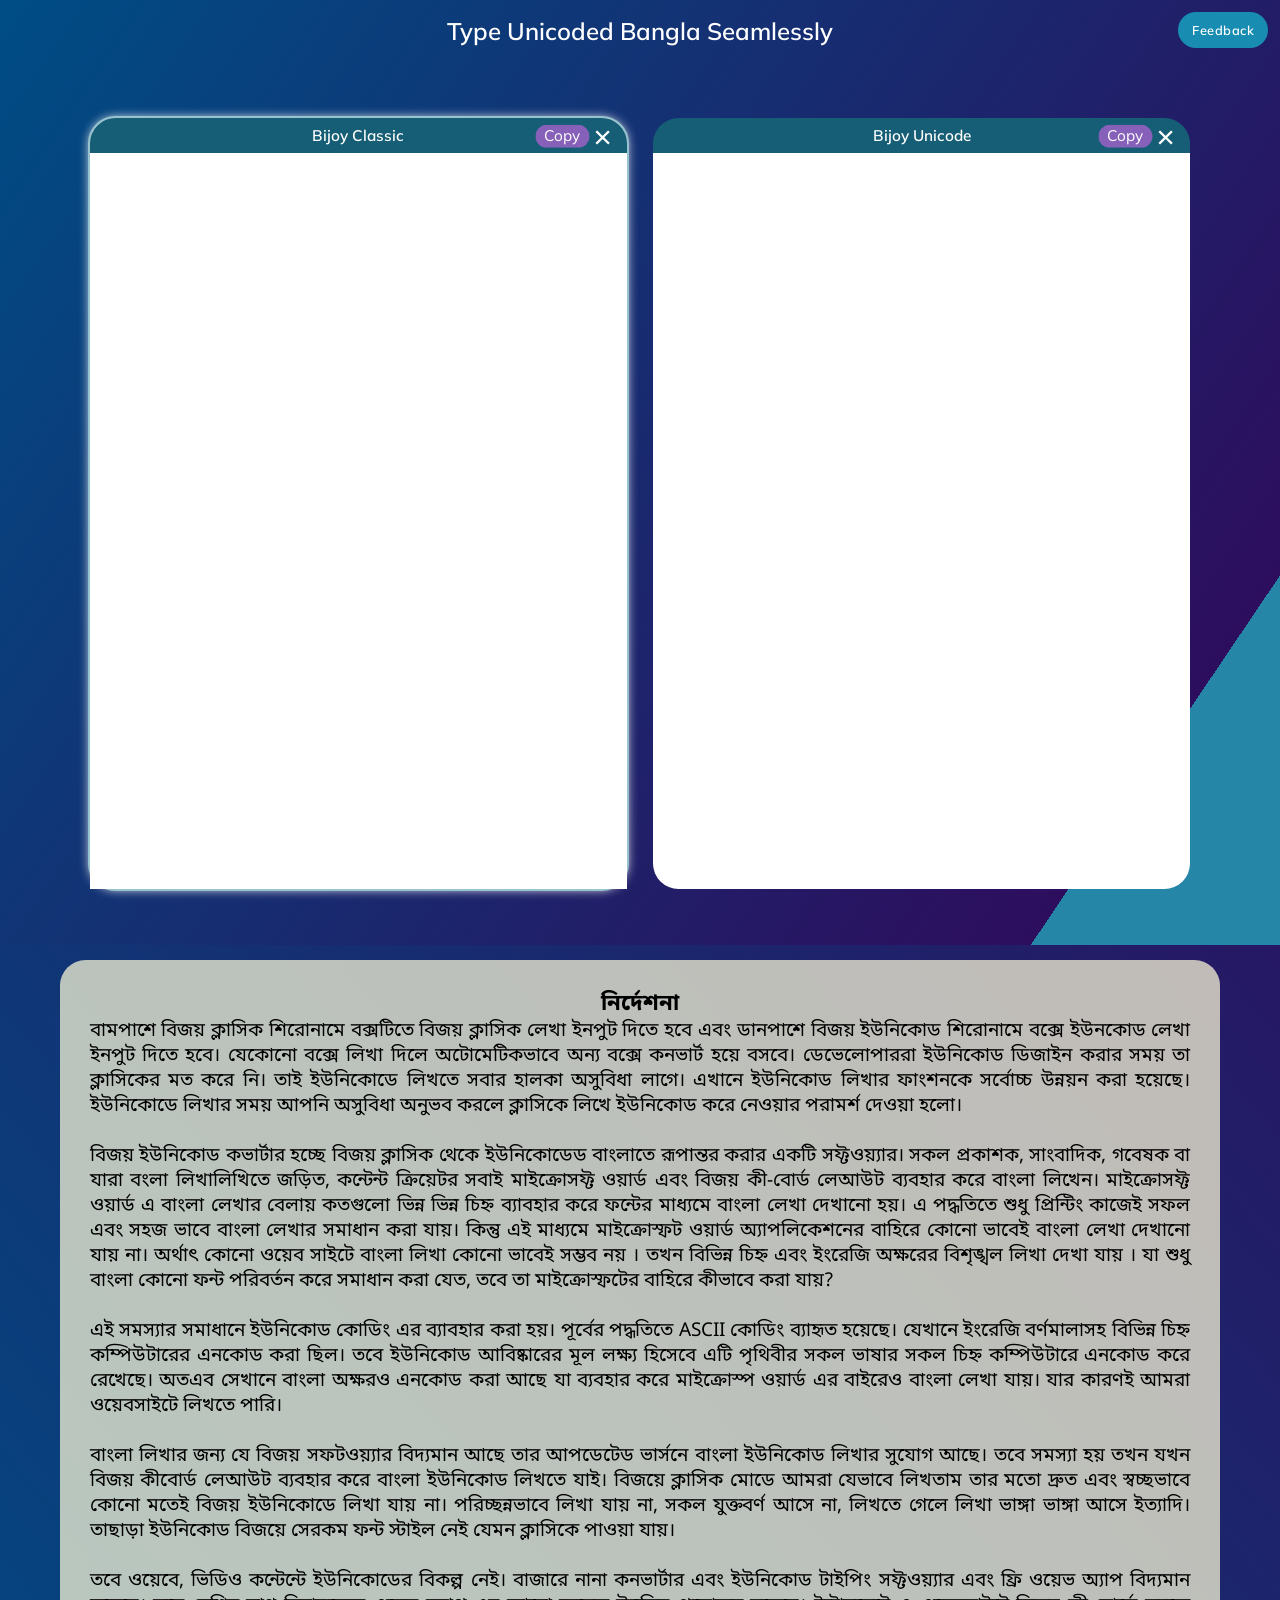
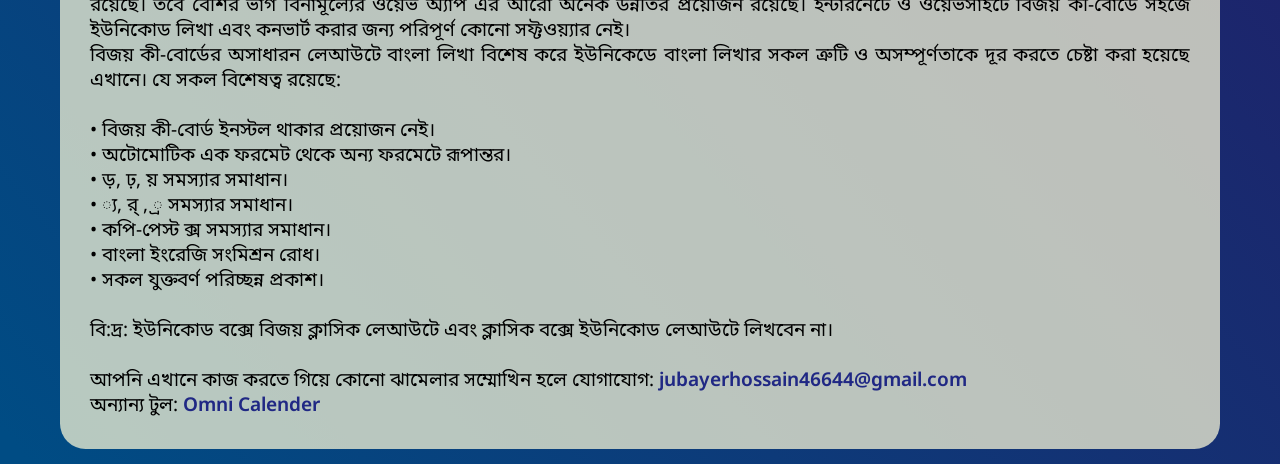
==== index.html @ 34c1b7ea "Update index.html" ====
<!DOCTYPE html>
<html lang="en">
<head>
    <!-- Google tag (gtag.js) -->
<script async src="https://www.googletagmanager.com/gtag/js?id=G-QK432DG3YG"></script>
<script>
  window.dataLayer = window.dataLayer || [];
  function gtag(){dataLayer.push(arguments);}
  gtag('js', new Date());

  gtag('config', 'G-QK432DG3YG');
</script>
    <title>Seamless Bijoy to Unicode keyboard Converter-Jb</title>
    <meta name="keyword" content="bijoy to unicode, unicode to bijoy, keyboard, bijoy, Converter, Unicode, Bangla-Unicode, Bijoy converter, Bijoy to Unicode, ইউনিকোড থেকে বিজয়, bijoy converter, unicode to bijoy converter" >
    <meta name="description" content="A new approach to write bangla unicode seamlessly.You don't need any Software to write in bangla. Without Bijoy you can still able to write in online or offline. আপনি খুব সহজেই বিজয় ছাড়া বাংলা টাইপ করতে পারবেন। ইউনিকোড  ও ক্লাসিক উভয় মেথড ব্যাবহার  করা যাবে।" >
    <meta name="author" content="Jubayer Hossain" >
    <meta property="og:title" content="Type Unicoded Bangla Seamlessly">
    <meta property="og:description" content="A new approach to write bangla unicode seamlessly.You don't need any Software to write in bangla. Without Bijoy you can still able to write in online or offline. আপনি খুব সহজেই বিজয় ছাড়া বাংলা টাইপ করতে পারবেন। ইউনিকোড  ও ক্লাসিক উভয় মেথড ব্যাবহার  করা যাবে।">
    <meta property="og:image" content="https://jubayer-hossain-jb.github.io/Bijoy-converter/featured.jpg?2">
    <meta charset="UTF-8">
    <meta http-equiv="X-UA-Compatible" content="IE=edge">
    <meta http-equiv="Cache-Control" content="max-age=3600">
    <meta name="viewport" content="width=device-width, initial-scale=1.0">
    <link rel="preconnect" href="https://fonts.googleapis.com">
    <link rel="preconnect" href="https://fonts.gstatic.com" crossorigin>
    <link href="https://fonts.googleapis.com/css2?family=Mulish:wght@400;600&family=Noto+Sans+Bengali&display=swap" rel="stylesheet">
    <link rel="stylesheet" href="style.css">
    <link rel="icon" href="./icon.svg" type="image/svg+xml">
    
</head>
<body>
    <section class="main">
    <h2>Type Unicoded Bangla Seamlessly</h2>
    <a class="feedback" href="https://mail.google.com/mail/?view=cm&fs=1&to=jubayerhossain46644@gmail.com&su=Report%20to%20Bijoy%20Converter"><div><span>Feedback</span></div></a>
    <form action="">
        <div class="classic-box">
            <p class="box-name">Bijoy Classic</p>
            <div id="ClassicBar">
                <div class="copy" id="copy1">Copy</div>
                <input type="reset" value="&times;" onclick="$('#Classic2').css('display','none'); $('#01').css('display','block')">
            </div>
            <div name="Classic" id="01" cols="30" rows="10" contenteditable="true"></div>
            
        </div>
        <div class="unicode-box">
            <p class="box-name">Bijoy Unicode</p>
            <div id="UnicodeBar">
                <div class="copy" id ="copy2">Copy</div>
                <input type="reset" value="&times;">
            </div>
            <textarea name="Unicode" id="02" cols="30" rows="10" value=""></textarea>
        </div>
    </form>

</section>
<section class="description">
    <div class="text-box">
        <h3 align="center">নির্দেশনা</h3>
        <p align="justify">
            বামপাশে বিজয় ক্লাসিক শিরোনামে বক্সটিতে বিজয় ক্লাসিক লেখা ইনপুট দিতে হবে এবং ডানপাশে বিজয় ইউনিকোড শিরোনামে বক্সে ইউনকোড লেখা ইনপুট দিতে হবে। যেকোনো বক্সে লিখা দিলে অটোমেটিকভাবে অন্য বক্সে কনভার্ট হয়ে বসবে। ডেভেলোপাররা ইউনিকোড ডিজাইন করার সময় তা ক্লাসিকের মত করে নি। তাই ইউনিকোডে লিখতে সবার হালকা অসুবিধা লাগে। এখানে ইউনিকোড লিখার ফাংশনকে সর্বোচ্চ উন্নয়ন করা হয়েছে। ইউনিকোডে লিখার সময় আপনি অসুবিধা অনুভব করলে ক্লাসিকে লিখে ইউনিকোড করে নেওয়ার পরামর্শ দেওয়া হলো। <br><br>

বিজয় ইউনিকোড কভার্টার হচ্ছে বিজয় ক্লাসিক থেকে ইউনিকোডেড বাংলাতে রূপান্তর করার একটি সফ্টওয়‍্যার। সকল প্রকাশক, সাংবাদিক, গবেষক বা যারা বংলা লিখালিখিতে জড়িত, কন্টেন্ট ক্রিয়েটর সবাই মাইক্রোসফ্ট ওয়ার্ড এবং বিজয় কী-বোর্ড লেআউট ব‍্যবহার করে বাংলা লিখেন। মাইক্রোসফ্ট ওয়ার্ড এ বাংলা লেখার বেলায় কতগুলো ভিন্ন ভিন্ন চিহ্ন ব‍্যাবহার করে ফন্টের মাধ‍্যমে বাংলা লেখা দেখানো হয়। এ পদ্ধতিতে শুধু প্রিন্টিং কাজেই সফল এবং সহজ ভাবে বাংলা লেখার সমাধান করা যায়। কিন্তু এই মাধ‍্যমে মাইক্রোস্ফট ওয়ার্ড অ‍্যাপলিকেশনের বাহিরে কোনো ভাবেই বাংলা লেখা দেখানো যায় না। অর্থাৎ কোনো ওয়েব সাইটে বাংলা লিখা কোনো ভাবেই সম্ভব নয়  । তখন বিভিন্ন চিহ্ন এবং ইংরেজি অক্ষরের বিশৃঙ্খল লিখা দেখা যায় । যা শুধু বাংলা কোনো ফন্ট পরিবর্তন করে সমাধান করা যেত, তবে তা মাইক্রোস্ফটের বাহিরে কীভাবে করা যায়? <br><br>

এই সমস‍্যার সমাধানে ইউনিকোড কোডিং এর ব‍্যাবহার করা হয়। পূর্বের পদ্ধতিতে ASCII কোডিং ব‍্যাহৃত হয়েছে। যেখানে ইংরেজি বর্ণমালাসহ বিভিন্ন চিহ্ন কম্পিউটারের এনকোড করা ছিল। তবে ইউনিকোড আবিষ্কারের মূল লক্ষ‍্য হিসেবে এটি পৃথিবীর সকল ভাষার সকল চিহ্ন কম্পিউটারে এনকোড করে রেখেছে। অতএব সেখানে বাংলা অক্ষরও এনকোড করা আছে যা ব‍্যবহার করে মাইক্রোস্প ওয়ার্ড এর বাইরেও বাংলা লেখা যায়। যার কারণই আমরা ওয়েবসাইটে লিখতে পারি।<br><br>

বাংলা লিখার জন‍্য যে বিজয় সফটওয়‍্যার বিদ‍্যমান আছে তার আপডেটেড ভার্সনে বাংলা ইউনিকোড লিখার সুযোগ আছে। তবে সমস‍্যা হয় তখন যখন বিজয় কীবোর্ড লেআউট ব‍্যবহার করে বাংলা ইউনিকোড লিখতে যাই। বিজয়ে ক্লাসিক মোডে আমরা যেভাবে লিখতাম তার মতো দ্রুত এবং স্বচ্ছভাবে কোনো মতেই বিজয় ইউনিকোডে লিখা যায় না। পরিচ্ছন্নভাবে লিখা যায় না, সকল যুক্তবর্ণ আসে না,  লিখতে গেলে লিখা ভাঙ্গা ভাঙ্গা আসে ইত‍্যাদি।তাছাড়া ইউনিকোড বিজয়ে সেরকম ফন্ট স্টাইল নেই যেমন ক্লাসিকে পাওয়া যায়।<br><br>

তবে ওয়েবে, ভিডিও কন্টেন্টে ইউনিকোডের বিকল্প নেই। বাজারে নানা কনভার্টার এবং ইউনিকোড টাইপিং সফ্টওয়‍্যার এবং ফ্রি ওয়েভ অ‍্যাপ বিদ‍্যমান রয়েছে। তবে বেশির ভাগ বিনামূল‍্যের ওয়েভ অ‍্যাপ এর আরো অনেক উন্নতির প্রয়োজন রয়েছে। ইন্টারনেটে ও ওয়েভসাইটে বিজয় কী-বোর্ডে সহজে ইউনিকোড লিখা এবং কনভার্ট করার জন‍্য পরিপূর্ণ কোনো সফ্টওয়‍্যার নেই।<br>

বিজয় কী-বোর্ডের অসাধারন লেআউটে বাংলা লিখা বিশেষ করে ইউনিকেডে বাংলা লিখার সকল ত্রুটি ও অসম্পূর্ণতাকে দূর করতে চেষ্টা করা হয়েছে এখানে।
যে সকল বিশেষত্ব রয়েছে: <br> <br>
•	বিজয় কী-বোর্ড ইনস্টল থাকার প্রয়োজন নেই। <br>
•	অটোমোটিক এক ফরমেট থেকে অন‍্য ফরমেটে রূপান্তর। <br>
•	ড়, ঢ়, য় সমস‍্যার সমাধান। <br>
•	‍্য, র্ , ্র সমস‍্যার সমাধান। <br>
•	কপি-পেস্ট ক্স সমস‍্যার সমাধান। <br>
•	বাংলা ইংরেজি সংমিশ্রন রোধ। <br>
•	সকল যুক্তবর্ণ পরিচ্ছন্ন প্রকাশ। <br><br>

বি:দ্র: ইউনিকোড বক্সে বিজয় ক্লাসিক লেআউটে এবং ক্লাসিক বক্সে ইউনিকোড লেআউটে লিখবেন না। <br><br>

            আপনি এখানে কাজ করতে গিয়ে কোনো ঝামেলার সম্মোখিন হলে যোগাযোগ: <a href="https://mail.google.com/mail/?view=cm&fs=1&to=jubayerhossain46644@gmail.com&su=Bug%20Report%20Bijoy%20Converter">jubayerhossain46644@gmail.com</a>
        </br>
            অন্যান্য টুল: <a href="https://jubayer-hossain-jb.github.io/Omni-calendar/">Omni Calender</a>
        </p>
    </div>
</section>
<script src="https://ajax.googleapis.com/ajax/libs/jquery/3.6.0/jquery.min.js" defer></script>
<script src="script.js" defer></script>
<link rel="stylesheet" href="media.css">
<script defer>
    if ('serviceWorker' in navigator) {
        navigator.serviceWorker.register('sw.js');
    }  
</script>

<script defer>
const editor = document.getElementById('01');

function getRangeBeforeCaret(n) {
  const sel = window.getSelection();
  if (!sel.rangeCount || !editor.contains(sel.anchorNode)) return null;

  const r = sel.getRangeAt(0).cloneRange();
  r.collapse(true);              // caret start
  try { r.setStart(editor, 0); } catch(_) { return null; } // guard for empty editor
  const len = r.toString().length;        // chars from start of editor to caret
  if (len < n) n = len;                   // clamp

  r.setEnd(r.startContainer, r.startOffset);
  r.setStart(editor, Math.max(0, len - n));
  return r;
}

clcReplace = function(n, text) {
  const range = getRangeBeforeCaret(n);
  if (!range) return;

  range.deleteContents();
  range.insertNode(document.createTextNode(text));

  range.collapse(false);
  const sel = window.getSelection();
  sel.removeAllRanges();
  sel.addRange(range);
};

clcInsert = function(newText = '') {
  const sel = window.getSelection();
  if (!sel.rangeCount || !editor.contains(sel.anchorNode)) return;

  const node = sel.anchorNode;
  if (node.nodeType !== Node.TEXT_NODE) return;

  const offset = sel.anchorOffset;
  const range = document.createRange();
  range.setStart(node, 0);          // 
  range.setEnd(node, offset);       // 
  range.deleteContents();           // 
  range.insertNode(document.createTextNode(newText));

  range.collapse(false);
  sel.removeAllRanges();
  sel.addRange(range);
};
function textBeforeCaret() {
  const sel = window.getSelection();
  if (!sel.rangeCount || !editor.contains(sel.anchorNode)) return '';

  const node = sel.anchorNode;
  if (node.nodeType !== Node.TEXT_NODE) return '';

  const offset = sel.anchorOffset;   // caret position inside this text node
  return node.textContent.slice(0, offset);
}
</script>
</body>
</html>
---- style.css ----
div#ClassicBar,form{justify-content:space-between}.box-name,.feedback,h2{font-family:Mulish,sans-serif}.backdrop,div[name=Classic]{transition:transform 1s;z-index:1;pointer-events:none}.box-name,.feedback,div.copy,h2{text-align:center;color:#fff}#ClassicBar input[type=reset],#UnicodeBar input[type=reset],.box-name,.feedback,div.copy,h2{color:#fff}*,.text-box,::after,::before,textarea,#01{box-sizing:border-box}.box-name,a,h2{font-weight:600}a,a:active{text-decoration:none}@font-face{font-family:sutonny;src:url('sutonny.ttf')}*,::after,::before{margin:0;padding:0}.backdrop{border:2px solid transparent;background-color:transparent;overflow:none}body{background:linear-gradient(50deg,#004c84 1%,#2d0e5e 87%,#2586a7 15%)}.main{display:grid;height:105vh;background:linear-gradient(124deg,#004c84 1%,#2d0e5e 87%,#2586a7 15%)}h2{padding:1rem}.feedback{position:absolute;top:12px;right:12px;width:7vw;aspect-ratio:2.5;border-radius:100vw;background:#198cb2;font-size:1vw;line-height:2.5vw;letter-spacing:.5px}.feedback span{vertical-align:middle}form{display:flex;justify-self:center;width:86vw;height:min-content}.box-name{background-color:#165e76;font-size:1.2vw;width:42vw;margin:0;padding:.5rem 0}textarea, div[name=Classic]{display:block;width:42vw;height:80vh;resize:none;border:none;padding-bottom:1rem;background-color:#ffffff}textarea::selection{background-color:#81b2c986}.classic-text-box::-webkit-scrollbar,textarea::-webkit-scrollbar{width:.9vw}body::-webkit-scrollbar{width:1.2vw;background:linear-gradient(#2d0e5e,#004c84)}::-webkit-scrollbar-track{background:#c5e2ec;border-radius:100vw;margin-block:10px}::-webkit-scrollbar-thumb{background:#3e92b1;border-radius:100vw}textarea[name=Unicode]{font-size:18px;font-family:'Noto Sans Bengali',sans-serif}.classic-text-box{height:80vh;background-color:#fff;position:relative;overflow-x:hidden;overflow-y:auto}.myhighlight,div#Classic2{font-family:sutonny;background-color:transparent}textarea[name=Classic], div[name=Classic]{display:block;position:absolute;margin:0;overflow:auto;resize:none;caret-color:black;font-size:25px;font-family:sutonny; word-wrap:break-word}div#Classic2{z-index:3;font-size:25px;color:transparent;white-space:pre-wrap;white-space:-moz-pre-wrap;white-space:-pre-wrap;white-space:-o-pre-wrap;word-wrap:break-word}div#ClassicBar,div#UnicodeBar{position:absolute;display:flex;overflow:hidden;width:6vw;transform:translate(34.8vw,-2.2vw);font-size:1.2vw}div[name=Classic] span.eng{font-family:'Noto Sans Bengali',sans-serif;font-size:19px;color:red;background:wheat}.myhighlight{border-radius:3px;line-height:60%;display:inline-block;border-bottom:3px solid red}div#Classic2,textarea[name=Classic],textarea[name=Unicode], div[name=Classic]{outline:0}.classic-box,.unicode-box{border-radius:2vw;overflow:hidden;transition:box-shadow .3s ease-in-out}.classic-box:focus-within,.unicode-box:focus-within{outline:#96c3cd solid 2px;box-shadow:0 0 11px #fff}[type=reset],input[type=button]{display:block}input[type=reset]{border:none;background:0 0;font-size:2.5vw;color:#fff;margin:0;line-height:0;cursor:pointer}div.copy{background-color:#8760b9;width:min-content;border-radius:20px;padding:1px .7vw 3px;z-index:10;cursor:pointer;font-family:Mulish,sans-serif}div#ClassicBar{transition:.2s}div#UnicodeBar{justify-content:space-between}#ClassicBar:hover,#UnicodeBar:hover{opacity:1}.text-box{font-family:'Noto Sans Bengali',sans-serif;font-size:19px;width:86vw;margin:15px auto;padding:30px;background:#fbf8d7ba;border-radius:2vw}a{color:#202884}a:active{color:#2d369c}
---- media.css ----
/* @media screen and (max-width: 1800px){
    div#ClassicBar{
        transform: translate(34vw, -88vh);
    
    }
    div#UnicodeBar{
        transform: translate(77vw, -101vh);
    
    }
    
}
@media screen and (max-width: 1500px) {
    div#ClassicBar{
        transform: translate(5vw, -84vh);
    
    }
    div#UnicodeBar{
        transform: translate(5vw, -91vh);
    
    }
} 
*/
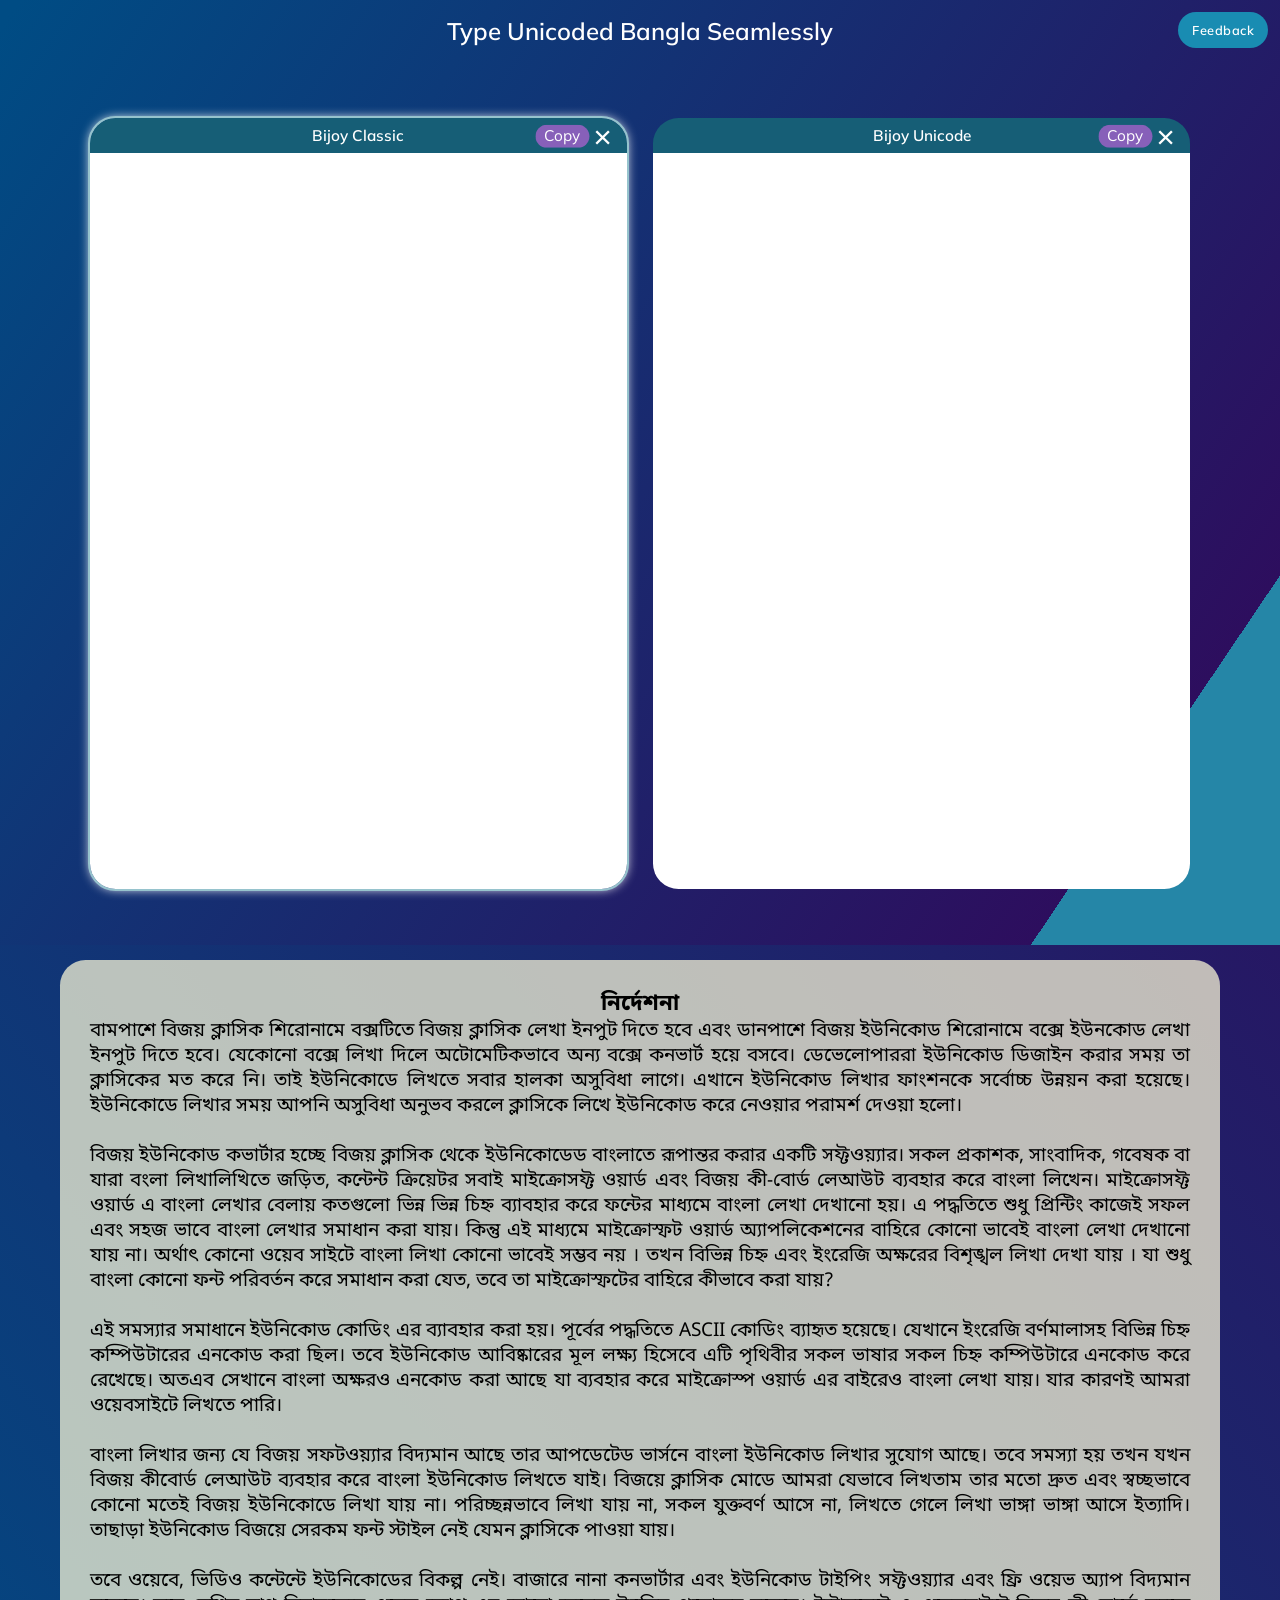
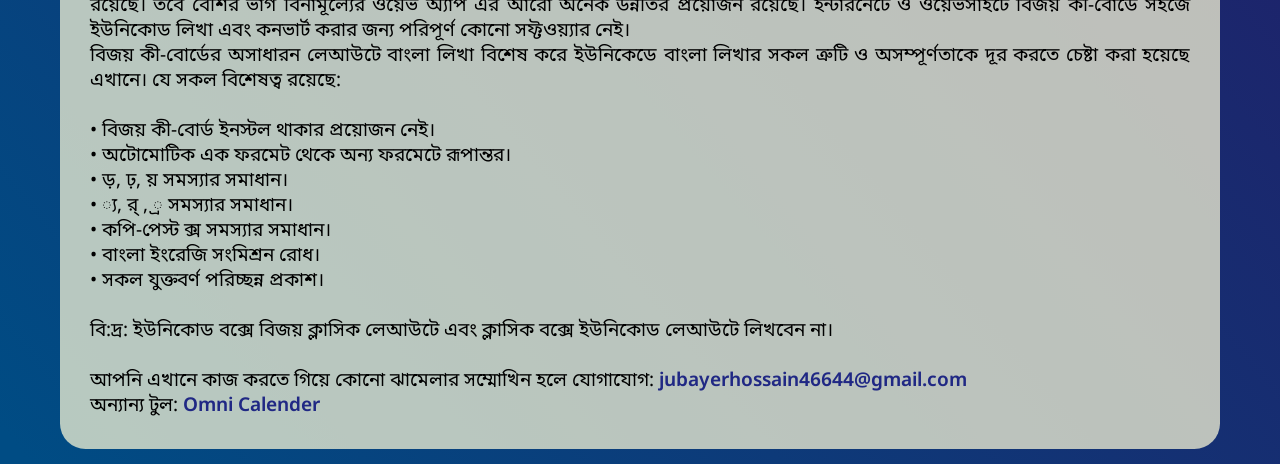
==== commit 6460990f: "Update index.html" ====
--- a/index.html
+++ b/index.html
@@ -129,10 +129,13 @@
   const sel = window.getSelection();
   if (!sel.rangeCount || !editor.contains(sel.anchorNode)) return;
 
-  const node = sel.anchorNode;
-  if (node.nodeType !== Node.TEXT_NODE) return;
-
-  const offset = sel.anchorOffset;
+  let node = sel.anchorNode;
+  let offset = sel.anchorOffset;
+    if (node.nodeType !== Node.TEXT_NODE && offset !== 0) {
+                     // caret is at the very start
+    node   = node.childNodes[offset - 1];        // previous sibling
+    offset = node.textContent.length;            // caret is after its last char
+  }
   const range = document.createRange();
   range.setStart(node, 0);          // 
   range.setEnd(node, offset);       // 
@@ -147,10 +150,13 @@
   const sel = window.getSelection();
   if (!sel.rangeCount || !editor.contains(sel.anchorNode)) return '';
 
-  const node = sel.anchorNode;
-  if (node.nodeType !== Node.TEXT_NODE) return '';
-
-  const offset = sel.anchorOffset;   // caret position inside this text node
+  let node = sel.anchorNode;
+  let offset = sel.anchorOffset;  
+  if (node.nodeType !== Node.TEXT_NODE) {
+    if (offset === 0) return '';                 // caret is at the very start
+    node   = node.childNodes[offset - 1];        // previous sibling
+    offset = node.textContent.length;            // caret is after its last char
+  }
   return node.textContent.slice(0, offset);
 }
 </script>
--- a/style.css
+++ b/style.css
@@ -1 +1,2 @@
-div#ClassicBar,form{justify-content:space-between}.box-name,.feedback,h2{font-family:Mulish,sans-serif}.backdrop,div[name=Classic]{transition:transform 1s;z-index:1;pointer-events:none}.box-name,.feedback,div.copy,h2{text-align:center;color:#fff}#ClassicBar input[type=reset],#UnicodeBar input[type=reset],.box-name,.feedback,div.copy,h2{color:#fff}*,.text-box,::after,::before,textarea,#01{box-sizing:border-box}.box-name,a,h2{font-weight:600}a,a:active{text-decoration:none}@font-face{font-family:sutonny;src:url('sutonny.ttf')}*,::after,::before{margin:0;padding:0}.backdrop{border:2px solid transparent;background-color:transparent;overflow:none}body{background:linear-gradient(50deg,#004c84 1%,#2d0e5e 87%,#2586a7 15%)}.main{display:grid;height:105vh;background:linear-gradient(124deg,#004c84 1%,#2d0e5e 87%,#2586a7 15%)}h2{padding:1rem}.feedback{position:absolute;top:12px;right:12px;width:7vw;aspect-ratio:2.5;border-radius:100vw;background:#198cb2;font-size:1vw;line-height:2.5vw;letter-spacing:.5px}.feedback span{vertical-align:middle}form{display:flex;justify-self:center;width:86vw;height:min-content}.box-name{background-color:#165e76;font-size:1.2vw;width:42vw;margin:0;padding:.5rem 0}textarea, div[name=Classic]{display:block;width:42vw;height:80vh;resize:none;border:none;padding-bottom:1rem;background-color:#ffffff}textarea::selection{background-color:#81b2c986}.classic-text-box::-webkit-scrollbar,textarea::-webkit-scrollbar{width:.9vw}body::-webkit-scrollbar{width:1.2vw;background:linear-gradient(#2d0e5e,#004c84)}::-webkit-scrollbar-track{background:#c5e2ec;border-radius:100vw;margin-block:10px}::-webkit-scrollbar-thumb{background:#3e92b1;border-radius:100vw}textarea[name=Unicode]{font-size:18px;font-family:'Noto Sans Bengali',sans-serif}.classic-text-box{height:80vh;background-color:#fff;position:relative;overflow-x:hidden;overflow-y:auto}.myhighlight,div#Classic2{font-family:sutonny;background-color:transparent}textarea[name=Classic], div[name=Classic]{display:block;position:absolute;margin:0;overflow:auto;resize:none;caret-color:black;font-size:25px;font-family:sutonny; word-wrap:break-word}div#Classic2{z-index:3;font-size:25px;color:transparent;white-space:pre-wrap;white-space:-moz-pre-wrap;white-space:-pre-wrap;white-space:-o-pre-wrap;word-wrap:break-word}div#ClassicBar,div#UnicodeBar{position:absolute;display:flex;overflow:hidden;width:6vw;transform:translate(34.8vw,-2.2vw);font-size:1.2vw}div[name=Classic] span.eng{font-family:'Noto Sans Bengali',sans-serif;font-size:19px;color:red;background:wheat}.myhighlight{border-radius:3px;line-height:60%;display:inline-block;border-bottom:3px solid red}div#Classic2,textarea[name=Classic],textarea[name=Unicode], div[name=Classic]{outline:0}.classic-box,.unicode-box{border-radius:2vw;overflow:hidden;transition:box-shadow .3s ease-in-out}.classic-box:focus-within,.unicode-box:focus-within{outline:#96c3cd solid 2px;box-shadow:0 0 11px #fff}[type=reset],input[type=button]{display:block}input[type=reset]{border:none;background:0 0;font-size:2.5vw;color:#fff;margin:0;line-height:0;cursor:pointer}div.copy{background-color:#8760b9;width:min-content;border-radius:20px;padding:1px .7vw 3px;z-index:10;cursor:pointer;font-family:Mulish,sans-serif}div#ClassicBar{transition:.2s}div#UnicodeBar{justify-content:space-between}#ClassicBar:hover,#UnicodeBar:hover{opacity:1}.text-box{font-family:'Noto Sans Bengali',sans-serif;font-size:19px;width:86vw;margin:15px auto;padding:30px;background:#fbf8d7ba;border-radius:2vw}a{color:#202884}a:active{color:#2d369c}
+div#ClassicBar,form{justify-content:space-between}.box-name,.feedback,h2{font-family:Mulish,sans-serif}.backdrop,div[name=Classic]{transition:transform 1s; line-height:25px;}.box-name,.feedback,div.copy,h2{text-align:center;color:#fff}#ClassicBar input[type=reset],#UnicodeBar input[type=reset],.box-name,.feedback,div.copy,h2{color:#fff}*,.text-box,::after,::before,textarea,#01{box-sizing:border-box}.box-name,a,h2{font-weight:600}a,a:active{text-decoration:none}@font-face{font-family:sutonny;src:url('sutonny.ttf')}*,::after,::before{margin:0;padding:0}.backdrop{border:2px solid transparent;background-color:transparent;overflow:none}body{background:linear-gradient(50deg,#004c84 1%,#2d0e5e 87%,#2586a7 15%)}.main{display:grid;height:105vh;background:linear-gradient(124deg,#004c84 1%,#2d0e5e 87%,#2586a7 15%)}h2{padding:1rem}.feedback{position:absolute;top:12px;right:12px;width:7vw;aspect-ratio:2.5;border-radius:100vw;background:#198cb2;font-size:1vw;line-height:2.5vw;letter-spacing:.5px}.feedback span{vertical-align:middle}form{display:flex;justify-self:center;width:86vw;height:min-content}.box-name{background-color:#165e76;font-size:1.2vw;width:42vw;margin:0;padding:.5rem 0}textarea, div[name=Classic]{display:block;width:42vw;height:80vh;resize:none;border:none;padding-bottom:1rem;background-color:#ffffff}textarea::selection{background-color:#81b2c986}.classic-text-box::-webkit-scrollbar,textarea::-webkit-scrollbar{width:.9vw}body::-webkit-scrollbar{width:1.2vw;background:linear-gradient(#2d0e5e,#004c84)}::-webkit-scrollbar-track{background:#c5e2ec;border-radius:100vw;margin-block:10px}::-webkit-scrollbar-thumb{background:#3e92b1;border-radius:100vw}textarea[name=Unicode]{font-size:18px;font-family:'Noto Sans Bengali',sans-serif}.classic-text-box{height:80vh;background-color:#fff;position:relative;overflow-x:hidden;overflow-y:auto}.myhighlight,div#Classic2{font-family:sutonny;background-color:transparent}textarea[name=Classic], div[name=Classic]{display:block;position:absolute;margin:0;overflow:auto;resize:none;caret-color:black;font-size:25px;font-family:sutonny; word-wrap:break-word}div#Classic2{z-index:3;font-size:25px;color:transparent;white-space:pre-wrap;white-space:-moz-pre-wrap;white-space:-pre-wrap;white-space:-o-pre-wrap;word-wrap:break-word}div#ClassicBar,div#UnicodeBar{position:absolute;display:flex;overflow:hidden;width:6vw;transform:translate(34.8vw,-2.2vw);font-size:1.2vw}div[name=Classic] span.eng{font-family:'Noto Sans Bengali',sans-serif;font-size:19px;color:red;background:wheat}.myhighlight{border-radius:3px;line-height:60%;display:inline-block;border-bottom:3px solid red}div#Classic2,textarea[name=Classic],textarea[name=Unicode], div[name=Classic]{outline:0}.classic-box,.unicode-box{border-radius:2vw;overflow:hidden;transition:box-shadow .3s ease-in-out}.classic-box:focus-within,.unicode-box:focus-within{outline:#96c3cd solid 2px;box-shadow:0 0 11px #fff}[type=reset],input[type=button]{display:block}input[type=reset]{border:none;background:0 0;font-size:2.5vw;color:#fff;margin:0;line-height:0;cursor:pointer}div.copy{background-color:#8760b9;width:min-content;border-radius:20px;padding:1px .7vw 3px;z-index:10;cursor:pointer;font-family:Mulish,sans-serif}div#ClassicBar{transition:.2s}div#UnicodeBar{justify-content:space-between}#ClassicBar:hover,#UnicodeBar:hover{opacity:1}.text-box{font-family:'Noto Sans Bengali',sans-serif;font-size:19px;width:86vw;margin:15px auto;padding:30px;background:#fbf8d7ba;border-radius:2vw}a{color:#202884}a:active{color:#2d369c}
+div[name=Classic]{position: unset;}
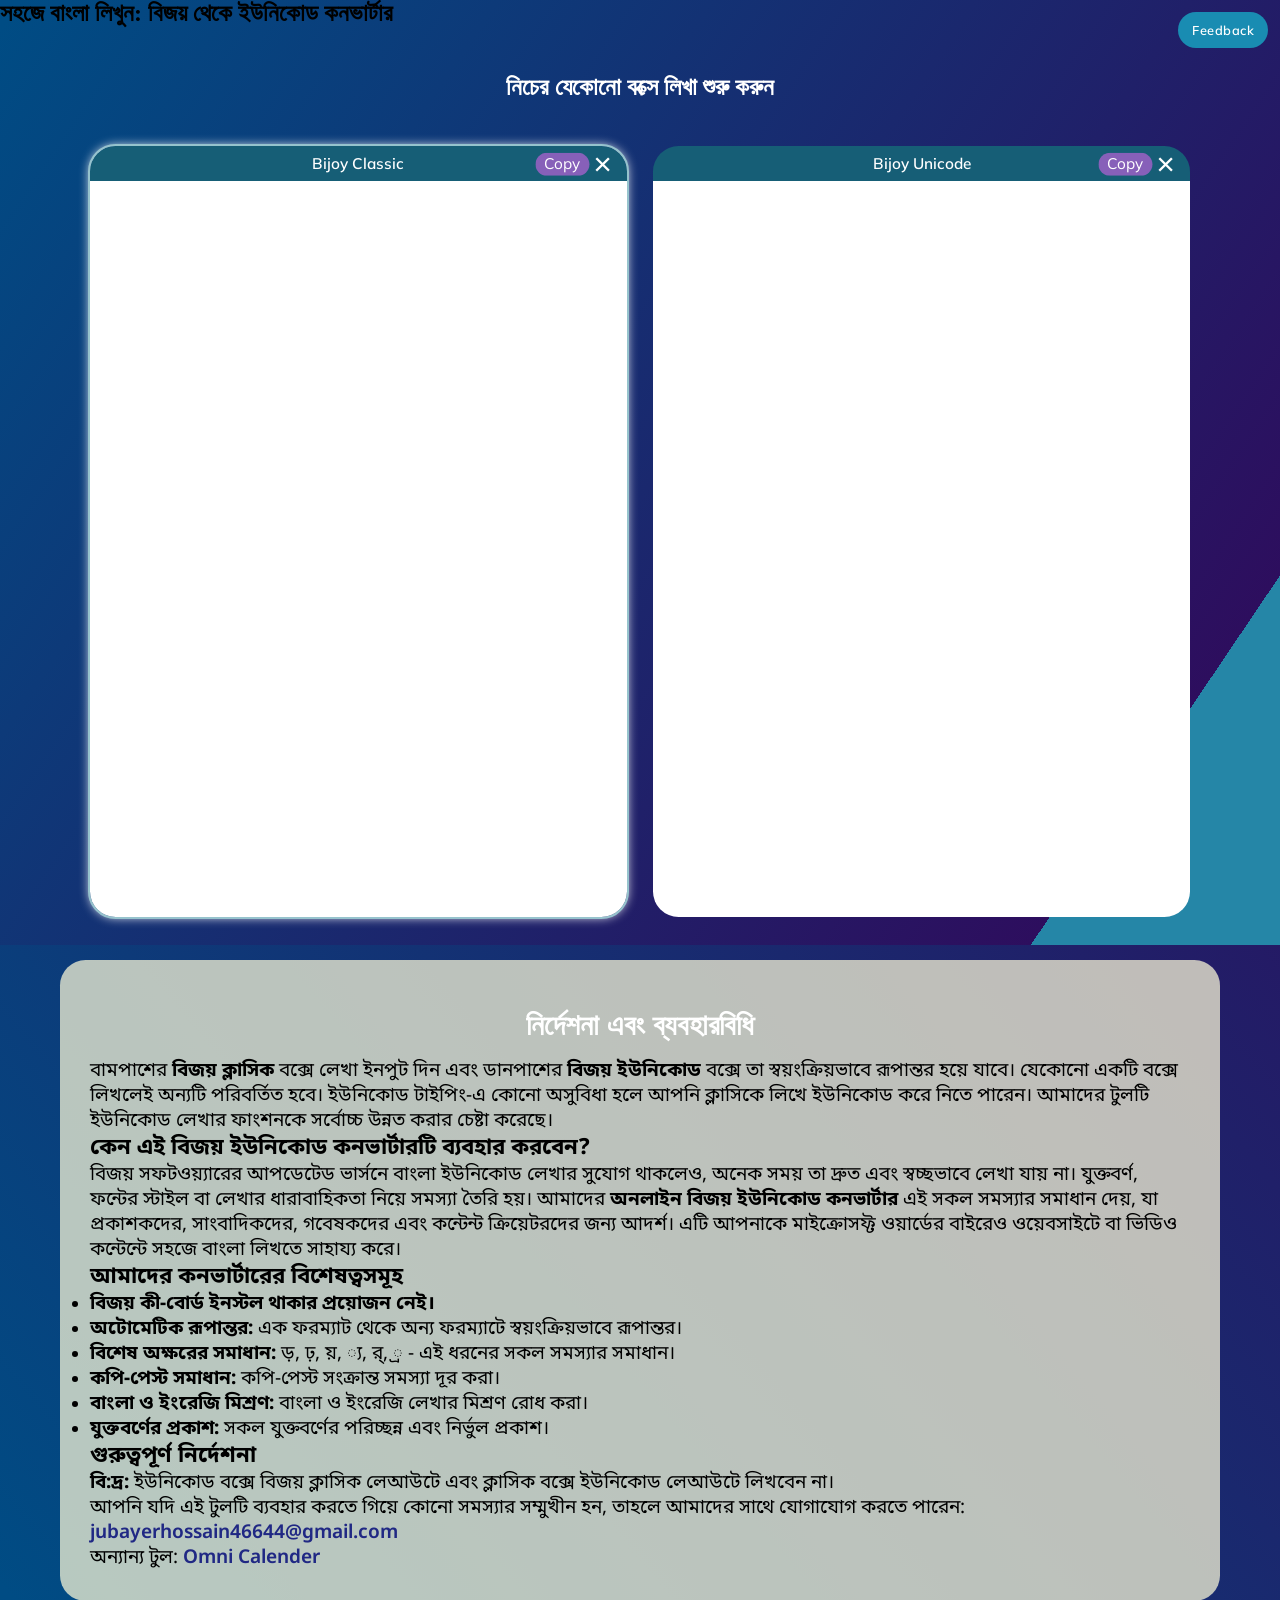
==== commit 47bc5d0d: "Update index.html" ====
--- a/index.html
+++ b/index.html
@@ -10,12 +10,11 @@
 
   gtag('config', 'G-QK432DG3YG');
 </script>
-    <title>Seamless Bijoy to Unicode keyboard Converter-Jb</title>
-    <meta name="keyword" content="bijoy to unicode, unicode to bijoy, keyboard, bijoy, Converter, Unicode, Bangla-Unicode, Bijoy converter, Bijoy to Unicode, ইউনিকোড থেকে বিজয়, bijoy converter, unicode to bijoy converter" >
-    <meta name="description" content="A new approach to write bangla unicode seamlessly.You don't need any Software to write in bangla. Without Bijoy you can still able to write in online or offline. আপনি খুব সহজেই বিজয় ছাড়া বাংলা টাইপ করতে পারবেন। ইউনিকোড  ও ক্লাসিক উভয় মেথড ব্যাবহার  করা যাবে।" >
+    <title>Bijoy to Unicode Converter Online | Free & Easy Bangla Typing</title>
+    <meta name="description" content="Need a free Bijoy to Unicode converter? Our online tool makes Bangla typing easy, fast, and works offline! বিজয় থেকে ইউনিকোড কনভার্টার দিয়ে সহজে বাংলা লিখুন।">
     <meta name="author" content="Jubayer Hossain" >
-    <meta property="og:title" content="Type Unicoded Bangla Seamlessly">
-    <meta property="og:description" content="A new approach to write bangla unicode seamlessly.You don't need any Software to write in bangla. Without Bijoy you can still able to write in online or offline. আপনি খুব সহজেই বিজয় ছাড়া বাংলা টাইপ করতে পারবেন। ইউনিকোড  ও ক্লাসিক উভয় মেথড ব্যাবহার  করা যাবে।">
+    <meta property="og:title" content="Bijoy to Unicode Converter Online | Free & Easy Bangla Typing">
+    <meta property="og:description" content="Need a free Bijoy to Unicode converter? Our online tool makes Bangla typing easy, fast, and works offline! বিজয় থেকে ইউনিকোড কনভার্টার দিয়ে সহজে বাংলা লিখুন।">
     <meta property="og:image" content="https://jubayer-hossain-jb.github.io/Bijoy-converter/featured.jpg?2">
     <meta charset="UTF-8">
     <meta http-equiv="X-UA-Compatible" content="IE=edge">
@@ -25,19 +24,20 @@
     <link rel="preconnect" href="https://fonts.gstatic.com" crossorigin>
     <link href="https://fonts.googleapis.com/css2?family=Mulish:wght@400;600&family=Noto+Sans+Bengali&display=swap" rel="stylesheet">
     <link rel="stylesheet" href="style.css">
-    <link rel="icon" href="./icon.svg" type="image/svg+xml">
+    <link rel="icon" href="https://jubayer-hossain-jb.github.io/Bijoy-converter/icon.png" type="image/svg+xml">
     
 </head>
 <body>
     <section class="main">
-    <h2>Type Unicoded Bangla Seamlessly</h2>
+    <h1>সহজে বাংলা লিখুন: বিজয় থেকে ইউনিকোড কনভার্টার</h1>
+    <h2>নিচের যেকোনো বক্সে লিখা শুরু করুন</h2>
     <a class="feedback" href="https://mail.google.com/mail/?view=cm&fs=1&to=jubayerhossain46644@gmail.com&su=Report%20to%20Bijoy%20Converter"><div><span>Feedback</span></div></a>
     <form action="">
         <div class="classic-box">
             <p class="box-name">Bijoy Classic</p>
             <div id="ClassicBar">
                 <div class="copy" id="copy1">Copy</div>
-                <input type="reset" value="&times;" onclick="$('#Classic2').css('display','none'); $('#01').css('display','block')">
+                <input type="reset" value="&times;" onclick="$('#01').html('')">
             </div>
             <div name="Classic" id="01" cols="30" rows="10" contenteditable="true"></div>
             
@@ -55,34 +55,38 @@
 </section>
 <section class="description">
     <div class="text-box">
-        <h3 align="center">নির্দেশনা</h3>
-        <p align="justify">
-            বামপাশে বিজয় ক্লাসিক শিরোনামে বক্সটিতে বিজয় ক্লাসিক লেখা ইনপুট দিতে হবে এবং ডানপাশে বিজয় ইউনিকোড শিরোনামে বক্সে ইউনকোড লেখা ইনপুট দিতে হবে। যেকোনো বক্সে লিখা দিলে অটোমেটিকভাবে অন্য বক্সে কনভার্ট হয়ে বসবে। ডেভেলোপাররা ইউনিকোড ডিজাইন করার সময় তা ক্লাসিকের মত করে নি। তাই ইউনিকোডে লিখতে সবার হালকা অসুবিধা লাগে। এখানে ইউনিকোড লিখার ফাংশনকে সর্বোচ্চ উন্নয়ন করা হয়েছে। ইউনিকোডে লিখার সময় আপনি অসুবিধা অনুভব করলে ক্লাসিকে লিখে ইউনিকোড করে নেওয়ার পরামর্শ দেওয়া হলো। <br><br>
+       <h2 style="text-align: center;">নির্দেশনা এবং ব্যবহারবিধি</h2>
+<p>
+    বামপাশের <strong>বিজয় ক্লাসিক</strong> বক্সে লেখা ইনপুট দিন এবং ডানপাশের <strong>বিজয় ইউনিকোড</strong></strong> বক্সে তা স্বয়ংক্রিয়ভাবে রূপান্তর হয়ে যাবে। যেকোনো একটি বক্সে লিখলেই অন্যটি পরিবর্তিত হবে। ইউনিকোড টাইপিং-এ কোনো অসুবিধা হলে আপনি ক্লাসিকে লিখে ইউনিকোড করে নিতে পারেন। আমাদের টুলটি ইউনিকোড লেখার ফাংশনকে সর্বোচ্চ উন্নত করার চেষ্টা করেছে।
+</p>
 
-বিজয় ইউনিকোড কভার্টার হচ্ছে বিজয় ক্লাসিক থেকে ইউনিকোডেড বাংলাতে রূপান্তর করার একটি সফ্টওয়‍্যার। সকল প্রকাশক, সাংবাদিক, গবেষক বা যারা বংলা লিখালিখিতে জড়িত, কন্টেন্ট ক্রিয়েটর সবাই মাইক্রোসফ্ট ওয়ার্ড এবং বিজয় কী-বোর্ড লেআউট ব‍্যবহার করে বাংলা লিখেন। মাইক্রোসফ্ট ওয়ার্ড এ বাংলা লেখার বেলায় কতগুলো ভিন্ন ভিন্ন চিহ্ন ব‍্যাবহার করে ফন্টের মাধ‍্যমে বাংলা লেখা দেখানো হয়। এ পদ্ধতিতে শুধু প্রিন্টিং কাজেই সফল এবং সহজ ভাবে বাংলা লেখার সমাধান করা যায়। কিন্তু এই মাধ‍্যমে মাইক্রোস্ফট ওয়ার্ড অ‍্যাপলিকেশনের বাহিরে কোনো ভাবেই বাংলা লেখা দেখানো যায় না। অর্থাৎ কোনো ওয়েব সাইটে বাংলা লিখা কোনো ভাবেই সম্ভব নয়  । তখন বিভিন্ন চিহ্ন এবং ইংরেজি অক্ষরের বিশৃঙ্খল লিখা দেখা যায় । যা শুধু বাংলা কোনো ফন্ট পরিবর্তন করে সমাধান করা যেত, তবে তা মাইক্রোস্ফটের বাহিরে কীভাবে করা যায়? <br><br>
+<h3>কেন এই বিজয় ইউনিকোড কনভার্টারটি ব্যবহার করবেন?</h3>
+<p>
+    বিজয় সফটওয়্যারের আপডেটেড ভার্সনে বাংলা ইউনিকোড লেখার সুযোগ থাকলেও, অনেক সময় তা দ্রুত এবং স্বচ্ছভাবে লেখা যায় না। যুক্তবর্ণ, ফন্টের স্টাইল বা লেখার ধারাবাহিকতা নিয়ে সমস্যা তৈরি হয়। আমাদের <strong>অনলাইন বিজয় ইউনিকোড কনভার্টার</strong> এই সকল সমস্যার সমাধান দেয়, যা প্রকাশকদের, সাংবাদিকদের, গবেষকদের এবং কন্টেন্ট ক্রিয়েটরদের জন্য আদর্শ। এটি আপনাকে মাইক্রোসফ্ট ওয়ার্ডের বাইরেও ওয়েবসাইটে বা ভিডিও কন্টেন্টে সহজে বাংলা লিখতে সাহায্য করে।
+</p>
 
-এই সমস‍্যার সমাধানে ইউনিকোড কোডিং এর ব‍্যাবহার করা হয়। পূর্বের পদ্ধতিতে ASCII কোডিং ব‍্যাহৃত হয়েছে। যেখানে ইংরেজি বর্ণমালাসহ বিভিন্ন চিহ্ন কম্পিউটারের এনকোড করা ছিল। তবে ইউনিকোড আবিষ্কারের মূল লক্ষ‍্য হিসেবে এটি পৃথিবীর সকল ভাষার সকল চিহ্ন কম্পিউটারে এনকোড করে রেখেছে। অতএব সেখানে বাংলা অক্ষরও এনকোড করা আছে যা ব‍্যবহার করে মাইক্রোস্প ওয়ার্ড এর বাইরেও বাংলা লেখা যায়। যার কারণই আমরা ওয়েবসাইটে লিখতে পারি।<br><br>
+<h3>আমাদের কনভার্টারের বিশেষত্বসমূহ</h3>
+<ul>
+    <li><strong>বিজয় কী-বোর্ড ইনস্টল থাকার প্রয়োজন নেই।</strong></li>
+    <li><strong>অটোমেটিক রূপান্তর:</strong> এক ফরম্যাট থেকে অন্য ফরম্যাটে স্বয়ংক্রিয়ভাবে রূপান্তর।</li>
+    <li><strong>বিশেষ অক্ষরের সমাধান:</strong> ড়, ঢ়, য়, ‍্য, র্, ্র - এই ধরনের সকল সমস্যার সমাধান।</li>
+    <li><strong>কপি-পেস্ট সমাধান:</strong> কপি-পেস্ট সংক্রান্ত সমস্যা দূর করা।</li>
+    <li><strong>বাংলা ও ইংরেজি মিশ্রণ:</strong> বাংলা ও ইংরেজি লেখার মিশ্রণ রোধ করা।</li>
+    <li><strong>যুক্তবর্ণের প্রকাশ:</strong> সকল যুক্তবর্ণের পরিচ্ছন্ন এবং নির্ভুল প্রকাশ।</li>
+</ul>
 
-বাংলা লিখার জন‍্য যে বিজয় সফটওয়‍্যার বিদ‍্যমান আছে তার আপডেটেড ভার্সনে বাংলা ইউনিকোড লিখার সুযোগ আছে। তবে সমস‍্যা হয় তখন যখন বিজয় কীবোর্ড লেআউট ব‍্যবহার করে বাংলা ইউনিকোড লিখতে যাই। বিজয়ে ক্লাসিক মোডে আমরা যেভাবে লিখতাম তার মতো দ্রুত এবং স্বচ্ছভাবে কোনো মতেই বিজয় ইউনিকোডে লিখা যায় না। পরিচ্ছন্নভাবে লিখা যায় না, সকল যুক্তবর্ণ আসে না,  লিখতে গেলে লিখা ভাঙ্গা ভাঙ্গা আসে ইত‍্যাদি।তাছাড়া ইউনিকোড বিজয়ে সেরকম ফন্ট স্টাইল নেই যেমন ক্লাসিকে পাওয়া যায়।<br><br>
+<h3>গুরুত্বপূর্ণ নির্দেশনা</h3>
+<p>
+    <strong>বি:দ্র:</strong> ইউনিকোড বক্সে বিজয় ক্লাসিক লেআউটে এবং ক্লাসিক বক্সে ইউনিকোড লেআউটে লিখবেন না।
+</p>
 
-তবে ওয়েবে, ভিডিও কন্টেন্টে ইউনিকোডের বিকল্প নেই। বাজারে নানা কনভার্টার এবং ইউনিকোড টাইপিং সফ্টওয়‍্যার এবং ফ্রি ওয়েভ অ‍্যাপ বিদ‍্যমান রয়েছে। তবে বেশির ভাগ বিনামূল‍্যের ওয়েভ অ‍্যাপ এর আরো অনেক উন্নতির প্রয়োজন রয়েছে। ইন্টারনেটে ও ওয়েভসাইটে বিজয় কী-বোর্ডে সহজে ইউনিকোড লিখা এবং কনভার্ট করার জন‍্য পরিপূর্ণ কোনো সফ্টওয়‍্যার নেই।<br>
+<p>
+    আপনি যদি এই টুলটি ব্যবহার করতে গিয়ে কোনো সমস্যার সম্মুখীন হন, তাহলে আমাদের সাথে যোগাযোগ করতে পারেন: <a href="https://mail.google.com/mail/?view=cm&fs=1&to=jubayerhossain46644@gmail.com&su=Bug%20Report%20Bijoy%20Converter">jubayerhossain46644@gmail.com</a>
+</p>
 
-বিজয় কী-বোর্ডের অসাধারন লেআউটে বাংলা লিখা বিশেষ করে ইউনিকেডে বাংলা লিখার সকল ত্রুটি ও অসম্পূর্ণতাকে দূর করতে চেষ্টা করা হয়েছে এখানে।
-যে সকল বিশেষত্ব রয়েছে: <br> <br>
-•	বিজয় কী-বোর্ড ইনস্টল থাকার প্রয়োজন নেই। <br>
-•	অটোমোটিক এক ফরমেট থেকে অন‍্য ফরমেটে রূপান্তর। <br>
-•	ড়, ঢ়, য় সমস‍্যার সমাধান। <br>
-•	‍্য, র্ , ্র সমস‍্যার সমাধান। <br>
-•	কপি-পেস্ট ক্স সমস‍্যার সমাধান। <br>
-•	বাংলা ইংরেজি সংমিশ্রন রোধ। <br>
-•	সকল যুক্তবর্ণ পরিচ্ছন্ন প্রকাশ। <br><br>
-
-বি:দ্র: ইউনিকোড বক্সে বিজয় ক্লাসিক লেআউটে এবং ক্লাসিক বক্সে ইউনিকোড লেআউটে লিখবেন না। <br><br>
-
-            আপনি এখানে কাজ করতে গিয়ে কোনো ঝামেলার সম্মোখিন হলে যোগাযোগ: <a href="https://mail.google.com/mail/?view=cm&fs=1&to=jubayerhossain46644@gmail.com&su=Bug%20Report%20Bijoy%20Converter">jubayerhossain46644@gmail.com</a>
-        </br>
-            অন্যান্য টুল: <a href="https://jubayer-hossain-jb.github.io/Omni-calendar/">Omni Calender</a>
-        </p>
+<p>
+    অন্যান্য টুল: <a href="https://jubayer-hossain-jb.github.io/Omni-calendar/">Omni Calender</a>
+</p>
     </div>
 </section>
 <script src="https://ajax.googleapis.com/ajax/libs/jquery/3.6.0/jquery.min.js" defer></script>
--- a/style.css
+++ b/style.css
@@ -1,2 +1,7 @@
-div#ClassicBar,form{justify-content:space-between}.box-name,.feedback,h2{font-family:Mulish,sans-serif}.backdrop,div[name=Classic]{transition:transform 1s; line-height:25px;}.box-name,.feedback,div.copy,h2{text-align:center;color:#fff}#ClassicBar input[type=reset],#UnicodeBar input[type=reset],.box-name,.feedback,div.copy,h2{color:#fff}*,.text-box,::after,::before,textarea,#01{box-sizing:border-box}.box-name,a,h2{font-weight:600}a,a:active{text-decoration:none}@font-face{font-family:sutonny;src:url('sutonny.ttf')}*,::after,::before{margin:0;padding:0}.backdrop{border:2px solid transparent;background-color:transparent;overflow:none}body{background:linear-gradient(50deg,#004c84 1%,#2d0e5e 87%,#2586a7 15%)}.main{display:grid;height:105vh;background:linear-gradient(124deg,#004c84 1%,#2d0e5e 87%,#2586a7 15%)}h2{padding:1rem}.feedback{position:absolute;top:12px;right:12px;width:7vw;aspect-ratio:2.5;border-radius:100vw;background:#198cb2;font-size:1vw;line-height:2.5vw;letter-spacing:.5px}.feedback span{vertical-align:middle}form{display:flex;justify-self:center;width:86vw;height:min-content}.box-name{background-color:#165e76;font-size:1.2vw;width:42vw;margin:0;padding:.5rem 0}textarea, div[name=Classic]{display:block;width:42vw;height:80vh;resize:none;border:none;padding-bottom:1rem;background-color:#ffffff}textarea::selection{background-color:#81b2c986}.classic-text-box::-webkit-scrollbar,textarea::-webkit-scrollbar{width:.9vw}body::-webkit-scrollbar{width:1.2vw;background:linear-gradient(#2d0e5e,#004c84)}::-webkit-scrollbar-track{background:#c5e2ec;border-radius:100vw;margin-block:10px}::-webkit-scrollbar-thumb{background:#3e92b1;border-radius:100vw}textarea[name=Unicode]{font-size:18px;font-family:'Noto Sans Bengali',sans-serif}.classic-text-box{height:80vh;background-color:#fff;position:relative;overflow-x:hidden;overflow-y:auto}.myhighlight,div#Classic2{font-family:sutonny;background-color:transparent}textarea[name=Classic], div[name=Classic]{display:block;position:absolute;margin:0;overflow:auto;resize:none;caret-color:black;font-size:25px;font-family:sutonny; word-wrap:break-word}div#Classic2{z-index:3;font-size:25px;color:transparent;white-space:pre-wrap;white-space:-moz-pre-wrap;white-space:-pre-wrap;white-space:-o-pre-wrap;word-wrap:break-word}div#ClassicBar,div#UnicodeBar{position:absolute;display:flex;overflow:hidden;width:6vw;transform:translate(34.8vw,-2.2vw);font-size:1.2vw}div[name=Classic] span.eng{font-family:'Noto Sans Bengali',sans-serif;font-size:19px;color:red;background:wheat}.myhighlight{border-radius:3px;line-height:60%;display:inline-block;border-bottom:3px solid red}div#Classic2,textarea[name=Classic],textarea[name=Unicode], div[name=Classic]{outline:0}.classic-box,.unicode-box{border-radius:2vw;overflow:hidden;transition:box-shadow .3s ease-in-out}.classic-box:focus-within,.unicode-box:focus-within{outline:#96c3cd solid 2px;box-shadow:0 0 11px #fff}[type=reset],input[type=button]{display:block}input[type=reset]{border:none;background:0 0;font-size:2.5vw;color:#fff;margin:0;line-height:0;cursor:pointer}div.copy{background-color:#8760b9;width:min-content;border-radius:20px;padding:1px .7vw 3px;z-index:10;cursor:pointer;font-family:Mulish,sans-serif}div#ClassicBar{transition:.2s}div#UnicodeBar{justify-content:space-between}#ClassicBar:hover,#UnicodeBar:hover{opacity:1}.text-box{font-family:'Noto Sans Bengali',sans-serif;font-size:19px;width:86vw;margin:15px auto;padding:30px;background:#fbf8d7ba;border-radius:2vw}a{color:#202884}a:active{color:#2d369c}
+div#ClassicBar,form{justify-content:space-between}.box-name,.feedback,h2{font-family:Mulish,sans-serif}.backdrop,div[name=Classic]{transition:transform 1s; line-height:25px;}.box-name,.feedback,div.copy,h2{text-align:center;color:#fff}input[type=reset],.box-name,.feedback,div.copy,h2{color:#fff}*,.text-box,::after,::before,textarea,#01{box-sizing:border-box}.box-name,a,h2{font-weight:600}a,a:active{text-decoration:none}@font-face{font-family:sutonny;src:url('sutonny.ttf')}*,::after,::before{margin:0;padding:0}.backdrop{border:2px solid transparent;background-color:transparent;overflow:none}body{background:linear-gradient(50deg,#004c84 1%,#2d0e5e 87%,#2586a7 15%)}.main{display:grid;height:105vh;background:linear-gradient(124deg,#004c84 1%,#2d0e5e 87%,#2586a7 15%)}h2{padding:1rem}.feedback{position:absolute;top:12px;right:12px;width:7vw;aspect-ratio:2.5;border-radius:100vw;background:#198cb2;font-size:1vw;line-height:2.5vw;letter-spacing:.5px}.feedback span{vertical-align:middle}form{display:flex;justify-self:center;width:86vw;height:min-content}.box-name{background-color:#165e76;font-size:1.2vw;width:42vw;margin:0;padding:.5rem 0}textarea, div[name=Classic]{display:block;width:42vw;height:80vh;resize:none;border:none;padding-bottom:1rem;background-color:#ffffff}textarea::selection{background-color:#81b2c986}.classic-text-box::-webkit-scrollbar,textarea::-webkit-scrollbar{width:.9vw}body::-webkit-scrollbar{width:1.2vw;background:linear-gradient(#2d0e5e,#004c84)}::-webkit-scrollbar-track{background:#c5e2ec;border-radius:100vw;margin-block:10px}::-webkit-scrollbar-thumb{background:#3e92b1;border-radius:100vw}textarea[name=Unicode]{font-size:18px;font-family:'Noto Sans Bengali',sans-serif}.classic-text-box{height:80vh;background-color:#fff;position:relative;overflow-x:hidden;overflow-y:auto}.myhighlight,div#Classic2{font-family:sutonny;background-color:transparent}textarea[name=Classic], div[name=Classic]{display:block;position:absolute;margin:0;overflow:auto;resize:none;caret-color:black;font-size:25px;font-family:sutonny; word-wrap:break-word}div#Classic2{z-index:3;font-size:25px;color:transparent;white-space:pre-wrap;white-space:-moz-pre-wrap;white-space:-pre-wrap;white-space:-o-pre-wrap;word-wrap:break-word}div#ClassicBar,div#UnicodeBar{position:absolute;display:flex;overflow:hidden;width:6vw;transform:translate(34.8vw,-2.2vw);font-size:1.2vw}div[name=Classic] *{font-size:25px !important;}span.eng{font-family:'Noto Sans Bengali',sans-serif;font-size:19px;}.myhighlight{border-radius:3px;line-height:60%;display:inline-block;border-bottom:3px solid red}div#Classic2,textarea[name=Classic],textarea[name=Unicode], div[name=Classic]{outline:0}.classic-box,.unicode-box{border-radius:2vw;overflow:hidden;transition:box-shadow .3s ease-in-out}.classic-box:focus-within,.unicode-box:focus-within{outline:#96c3cd solid 2px;box-shadow:0 0 11px #fff}[type=reset],input[type=button]{display:block}input[type=reset]{border:none;background:0 0;font-size:2.5vw;color:#fff;margin:0;line-height:0;cursor:pointer}div.copy{background-color:#8760b9;width:min-content;border-radius:20px;padding:1px .7vw 3px;z-index:10;cursor:pointer;font-family:Mulish,sans-serif}div#ClassicBar{transition:.2s}div#UnicodeBar{justify-content:space-between}#ClassicBar:hover,#UnicodeBar:hover{opacity:1}.text-box{font-family:'Noto Sans Bengali',sans-serif;font-size:19px;width:86vw;margin:15px auto;padding:30px;background:#fbf8d7ba;border-radius:2vw}a{color:#202884}a:active{color:#2d369c}
 div[name=Classic]{position: unset;}
+@media (max-width: 768px) {
+      form {
+        flex-direction: column;
+      }
+}
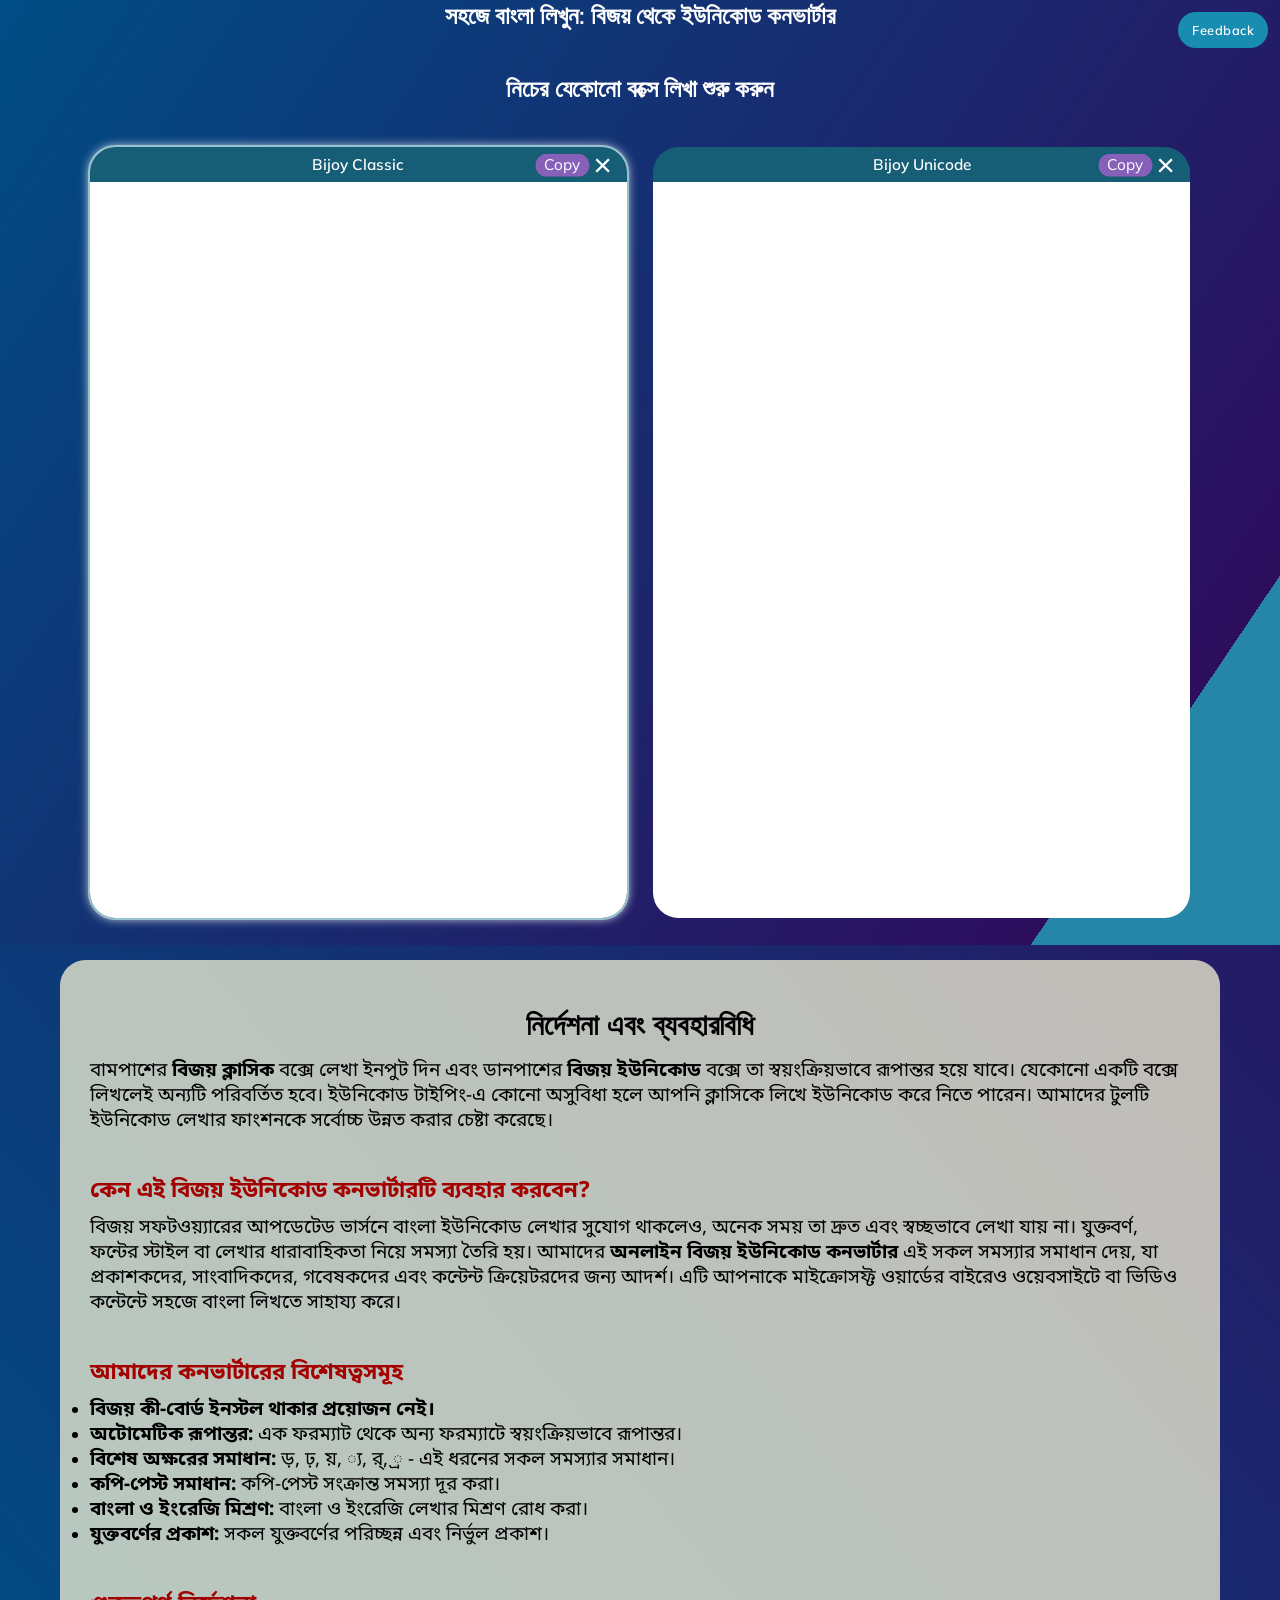
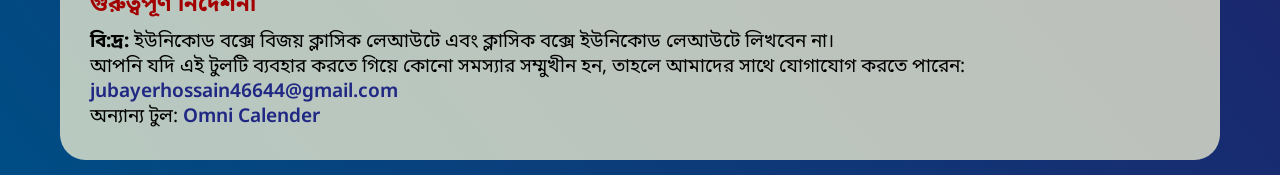
==== commit 64d38a6b: "Update index.html for language and metadata changes" ====
--- a/index.html
+++ b/index.html
@@ -1,5 +1,5 @@
 <!DOCTYPE html>
-<html lang="en">
+<html lang="bn">
 <head>
     <!-- Google tag (gtag.js) -->
 <script async src="https://www.googletagmanager.com/gtag/js?id=G-QK432DG3YG"></script>
@@ -13,18 +13,32 @@
     <title>Bijoy to Unicode Converter Online | Free & Easy Bangla Typing</title>
     <meta name="description" content="Need a free Bijoy to Unicode converter? Our online tool makes Bangla typing easy, fast, and works offline! বিজয় থেকে ইউনিকোড কনভার্টার দিয়ে সহজে বাংলা লিখুন।">
     <meta name="author" content="Jubayer Hossain" >
-    <meta property="og:title" content="Bijoy to Unicode Converter Online | Free & Easy Bangla Typing">
-    <meta property="og:description" content="Need a free Bijoy to Unicode converter? Our online tool makes Bangla typing easy, fast, and works offline! বিজয় থেকে ইউনিকোড কনভার্টার দিয়ে সহজে বাংলা লিখুন।">
-    <meta property="og:image" content="https://jubayer-hossain-jb.github.io/Bijoy-converter/featured.jpg?2">
+
     <meta charset="UTF-8">
     <meta http-equiv="X-UA-Compatible" content="IE=edge">
     <meta http-equiv="Cache-Control" content="max-age=3600">
     <meta name="viewport" content="width=device-width, initial-scale=1.0">
+    
+    <meta property="og:title" content="Bijoy to Unicode Converter Online | Free & Easy Bangla Typing">
+    <meta property="og:description" content="Need a free Bijoy to Unicode converter? Our online tool makes Bangla typing easy, fast, and works offline! বিজয় থেকে ইউনিকোড কনভার্টার দিয়ে সহজে বাংলা লিখুন।">
+    <meta property="og:image" content="https://jubayer-hossain-jb.github.io/Bijoy-converter/featured.jpg?2">
+    <meta property="og:type" content="website">
+    <meta property="og:url" content="https://jubayer-hossain-jb.github.io/Bijoy-converter/">
+    <meta property="og:site_name" content="Bijoy Converter">
+    <meta property="og:locale" content="bn_BD">
+    
+    <meta name="twitter:card" content="summary_large_image">
+    <meta name="twitter:title" content="Bijoy to Unicode Converter Online">
+    <meta name="twitter:description" content="Convert Bijoy Classic Bangla text to Unicode online for free.">
+    <meta name="twitter:image" content="https://jubayer-hossain-jb.github.io/Bijoy-converter/featured.jpg">
+        
     <link rel="preconnect" href="https://fonts.googleapis.com">
     <link rel="preconnect" href="https://fonts.gstatic.com" crossorigin>
     <link href="https://fonts.googleapis.com/css2?family=Mulish:wght@400;600&family=Noto+Sans+Bengali&display=swap" rel="stylesheet">
     <link rel="stylesheet" href="style.css">
-    <link rel="icon" href="https://jubayer-hossain-jb.github.io/Bijoy-converter/icon.png" type="image/svg+xml">
+    
+    <link rel="icon" href="https://jubayer-hossain-jb.github.io/Bijoy-converter/icon.png" type="image/png">
+    <link rel="canonical" href="https://jubayer-hossain-jb.github.io/Bijoy-converter/">
     
 </head>
 <body>
--- a/style.css
+++ b/style.css
@@ -1,5 +1,12 @@
-div#ClassicBar,form{justify-content:space-between}.box-name,.feedback,h2{font-family:Mulish,sans-serif}.backdrop,div[name=Classic]{transition:transform 1s; line-height:25px;}.box-name,.feedback,div.copy,h2{text-align:center;color:#fff}input[type=reset],.box-name,.feedback,div.copy,h2{color:#fff}*,.text-box,::after,::before,textarea,#01{box-sizing:border-box}.box-name,a,h2{font-weight:600}a,a:active{text-decoration:none}@font-face{font-family:sutonny;src:url('sutonny.ttf')}*,::after,::before{margin:0;padding:0}.backdrop{border:2px solid transparent;background-color:transparent;overflow:none}body{background:linear-gradient(50deg,#004c84 1%,#2d0e5e 87%,#2586a7 15%)}.main{display:grid;height:105vh;background:linear-gradient(124deg,#004c84 1%,#2d0e5e 87%,#2586a7 15%)}h2{padding:1rem}.feedback{position:absolute;top:12px;right:12px;width:7vw;aspect-ratio:2.5;border-radius:100vw;background:#198cb2;font-size:1vw;line-height:2.5vw;letter-spacing:.5px}.feedback span{vertical-align:middle}form{display:flex;justify-self:center;width:86vw;height:min-content}.box-name{background-color:#165e76;font-size:1.2vw;width:42vw;margin:0;padding:.5rem 0}textarea, div[name=Classic]{display:block;width:42vw;height:80vh;resize:none;border:none;padding-bottom:1rem;background-color:#ffffff}textarea::selection{background-color:#81b2c986}.classic-text-box::-webkit-scrollbar,textarea::-webkit-scrollbar{width:.9vw}body::-webkit-scrollbar{width:1.2vw;background:linear-gradient(#2d0e5e,#004c84)}::-webkit-scrollbar-track{background:#c5e2ec;border-radius:100vw;margin-block:10px}::-webkit-scrollbar-thumb{background:#3e92b1;border-radius:100vw}textarea[name=Unicode]{font-size:18px;font-family:'Noto Sans Bengali',sans-serif}.classic-text-box{height:80vh;background-color:#fff;position:relative;overflow-x:hidden;overflow-y:auto}.myhighlight,div#Classic2{font-family:sutonny;background-color:transparent}textarea[name=Classic], div[name=Classic]{display:block;position:absolute;margin:0;overflow:auto;resize:none;caret-color:black;font-size:25px;font-family:sutonny; word-wrap:break-word}div#Classic2{z-index:3;font-size:25px;color:transparent;white-space:pre-wrap;white-space:-moz-pre-wrap;white-space:-pre-wrap;white-space:-o-pre-wrap;word-wrap:break-word}div#ClassicBar,div#UnicodeBar{position:absolute;display:flex;overflow:hidden;width:6vw;transform:translate(34.8vw,-2.2vw);font-size:1.2vw}div[name=Classic] *{font-size:25px !important;}span.eng{font-family:'Noto Sans Bengali',sans-serif;font-size:19px;}.myhighlight{border-radius:3px;line-height:60%;display:inline-block;border-bottom:3px solid red}div#Classic2,textarea[name=Classic],textarea[name=Unicode], div[name=Classic]{outline:0}.classic-box,.unicode-box{border-radius:2vw;overflow:hidden;transition:box-shadow .3s ease-in-out}.classic-box:focus-within,.unicode-box:focus-within{outline:#96c3cd solid 2px;box-shadow:0 0 11px #fff}[type=reset],input[type=button]{display:block}input[type=reset]{border:none;background:0 0;font-size:2.5vw;color:#fff;margin:0;line-height:0;cursor:pointer}div.copy{background-color:#8760b9;width:min-content;border-radius:20px;padding:1px .7vw 3px;z-index:10;cursor:pointer;font-family:Mulish,sans-serif}div#ClassicBar{transition:.2s}div#UnicodeBar{justify-content:space-between}#ClassicBar:hover,#UnicodeBar:hover{opacity:1}.text-box{font-family:'Noto Sans Bengali',sans-serif;font-size:19px;width:86vw;margin:15px auto;padding:30px;background:#fbf8d7ba;border-radius:2vw}a{color:#202884}a:active{color:#2d369c}
+div#ClassicBar,form{justify-content:space-between}.box-name,.feedback,h1,h2{font-family:Mulish,sans-serif}.backdrop,div[name=Classic]{transition:transform 1s; line-height:25px;}.box-name,.feedback,div.copy,h1, h2{text-align:center;color:#fff}input[type=reset],.box-name,.feedback,div.copy{color:#fff}*,.text-box,::after,::before,textarea,#01{box-sizing:border-box}.box-name,a,h1,h2{font-weight:600}a,a:active{text-decoration:none}@font-face{font-family:sutonny;src:url('sutonny.ttf')}*,::after,::before{margin:0;padding:0}.backdrop{border:2px solid transparent;background-color:transparent;overflow:none}body{background:linear-gradient(50deg,#004c84 1%,#2d0e5e 87%,#2586a7 15%)}.main{display:grid;height:105vh;background:linear-gradient(124deg,#004c84 1%,#2d0e5e 87%,#2586a7 15%)}h2{padding:1rem}.feedback{position:absolute;top:12px;right:12px;width:7vw;aspect-ratio:2.5;border-radius:100vw;background:#198cb2;font-size:1vw;line-height:2.5vw;letter-spacing:.5px}.feedback span{vertical-align:middle}form{display:flex;justify-self:center;width:86vw;height:min-content}.box-name{background-color:#165e76;font-size:1.2vw;width:42vw;margin:0;padding:.5rem 0}textarea, div[name=Classic]{display:block;width:42vw;height:80vh;resize:none;border:none;padding-bottom:1rem;background-color:#ffffff}textarea::selection{background-color:#81b2c986}.classic-text-box::-webkit-scrollbar,textarea::-webkit-scrollbar{width:.9vw}body::-webkit-scrollbar{width:1.2vw;background:linear-gradient(#2d0e5e,#004c84)}::-webkit-scrollbar-track{background:#c5e2ec;border-radius:100vw;margin-block:10px}::-webkit-scrollbar-thumb{background:#3e92b1;border-radius:100vw}textarea[name=Unicode]{font-size:18px;font-family:'Noto Sans Bengali',sans-serif}.classic-text-box{height:80vh;background-color:#fff;position:relative;overflow-x:hidden;overflow-y:auto}.myhighlight,div#Classic2{font-family:sutonny;background-color:transparent}textarea[name=Classic], div[name=Classic]{display:block;position:absolute;margin:0;overflow:auto;resize:none;caret-color:black;font-size:25px;font-family:sutonny; word-wrap:break-word}div#Classic2{z-index:3;font-size:25px;color:transparent;white-space:pre-wrap;white-space:-moz-pre-wrap;white-space:-pre-wrap;white-space:-o-pre-wrap;word-wrap:break-word}div#ClassicBar,div#UnicodeBar{position:absolute;display:flex;overflow:hidden;width:6vw;transform:translate(34.8vw,-2.2vw);font-size:1.2vw}div[name=Classic] *{font-size:25px !important;}span.eng{font-family:'Noto Sans Bengali',sans-serif;font-size:19px;}.myhighlight{border-radius:3px;line-height:60%;display:inline-block;border-bottom:3px solid red}div#Classic2,textarea[name=Classic],textarea[name=Unicode], div[name=Classic]{outline:0}.classic-box,.unicode-box{border-radius:2vw;overflow:hidden;transition:box-shadow .3s ease-in-out}.classic-box:focus-within,.unicode-box:focus-within{outline:#96c3cd solid 2px;box-shadow:0 0 11px #fff}[type=reset],input[type=button]{display:block}input[type=reset]{border:none;background:0 0;font-size:2.5vw;color:#fff;margin:0;line-height:0;cursor:pointer}div.copy{background-color:#8760b9;width:min-content;border-radius:20px;padding:1px .7vw 3px;z-index:10;cursor:pointer;font-family:Mulish,sans-serif}div#ClassicBar{transition:.2s}div#UnicodeBar{justify-content:space-between}#ClassicBar:hover,#UnicodeBar:hover{opacity:1}.text-box{font-family:'Noto Sans Bengali',sans-serif;font-size:19px;width:86vw;margin:15px auto;padding:30px;background:#fbf8d7ba;border-radius:2vw}a{color:#202884}a:active{color:#2d369c}
 div[name=Classic]{position: unset;}
+.text-box h2{
+    color: black;
+}h3 {
+    margin-top: 43px;
+    margin-bottom: 10px;
+    color: #a30000;
+}
 @media (max-width: 768px) {
       form {
         flex-direction: column;
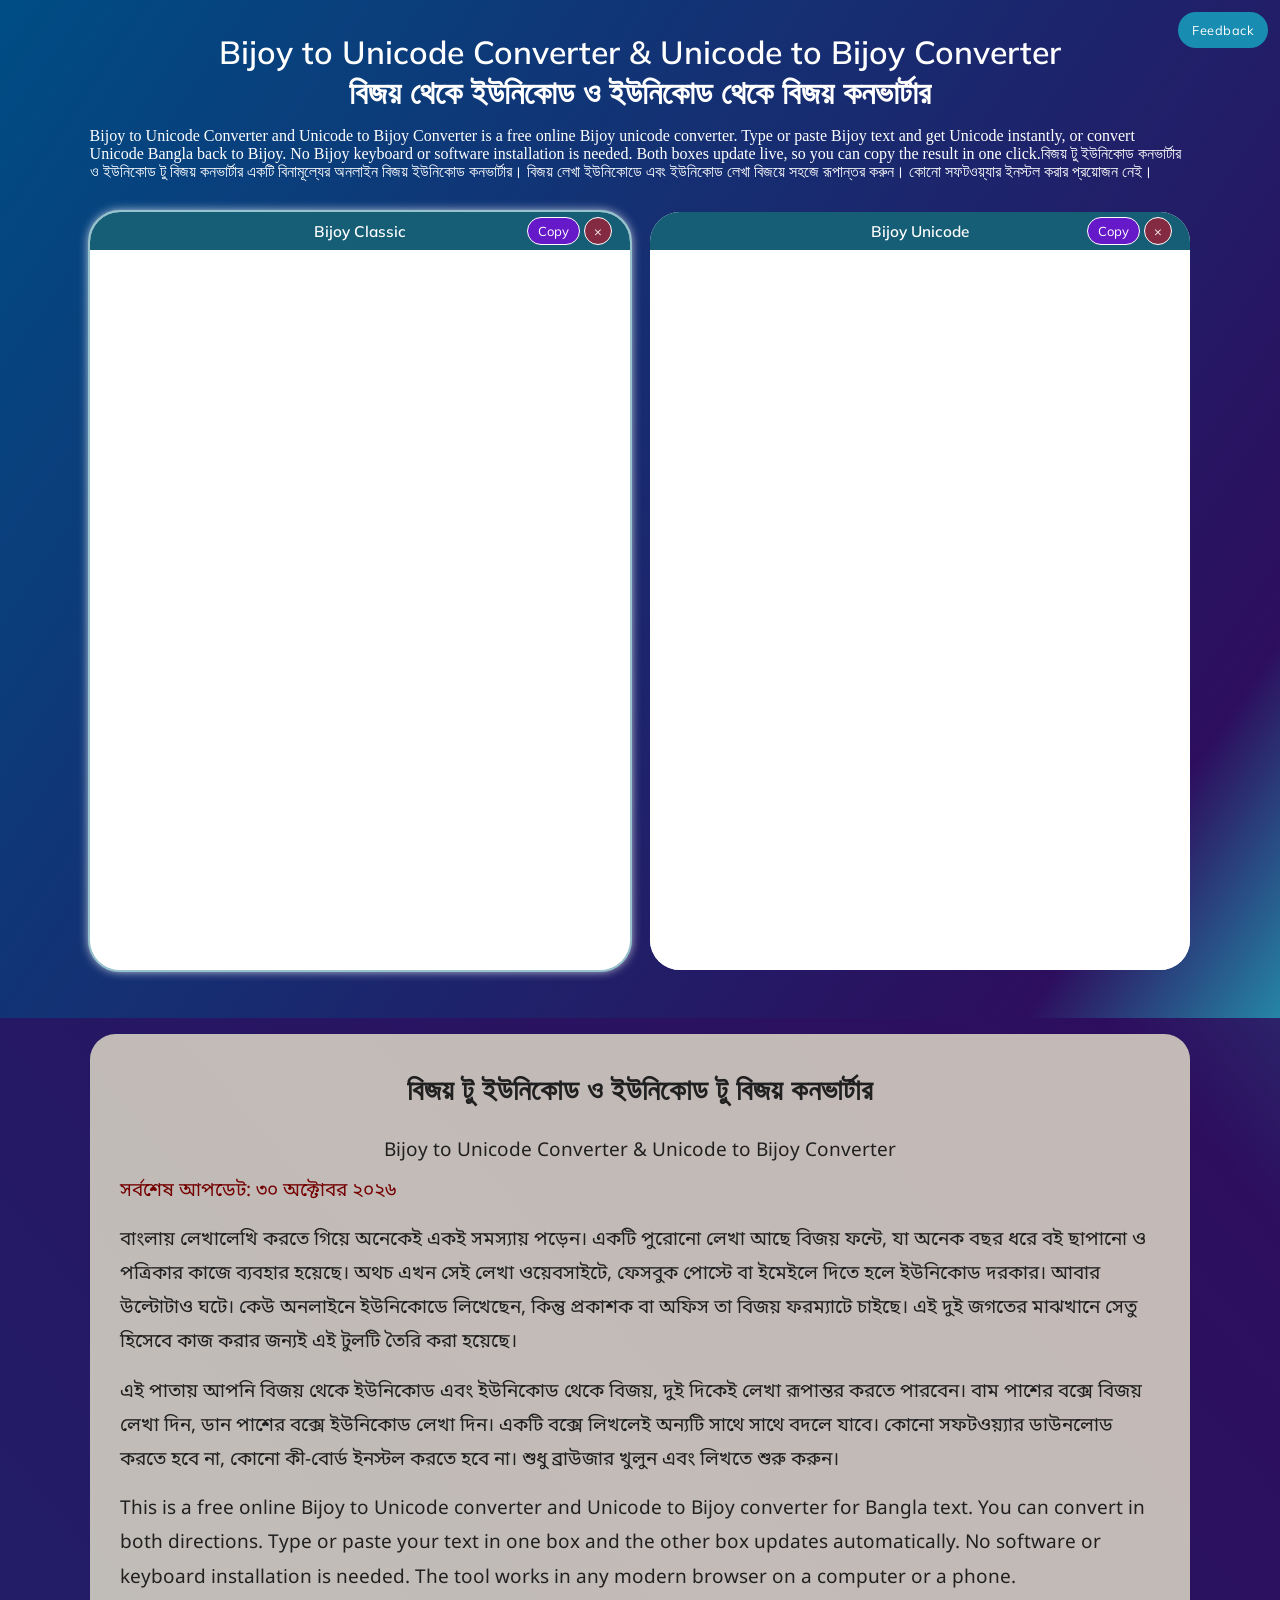
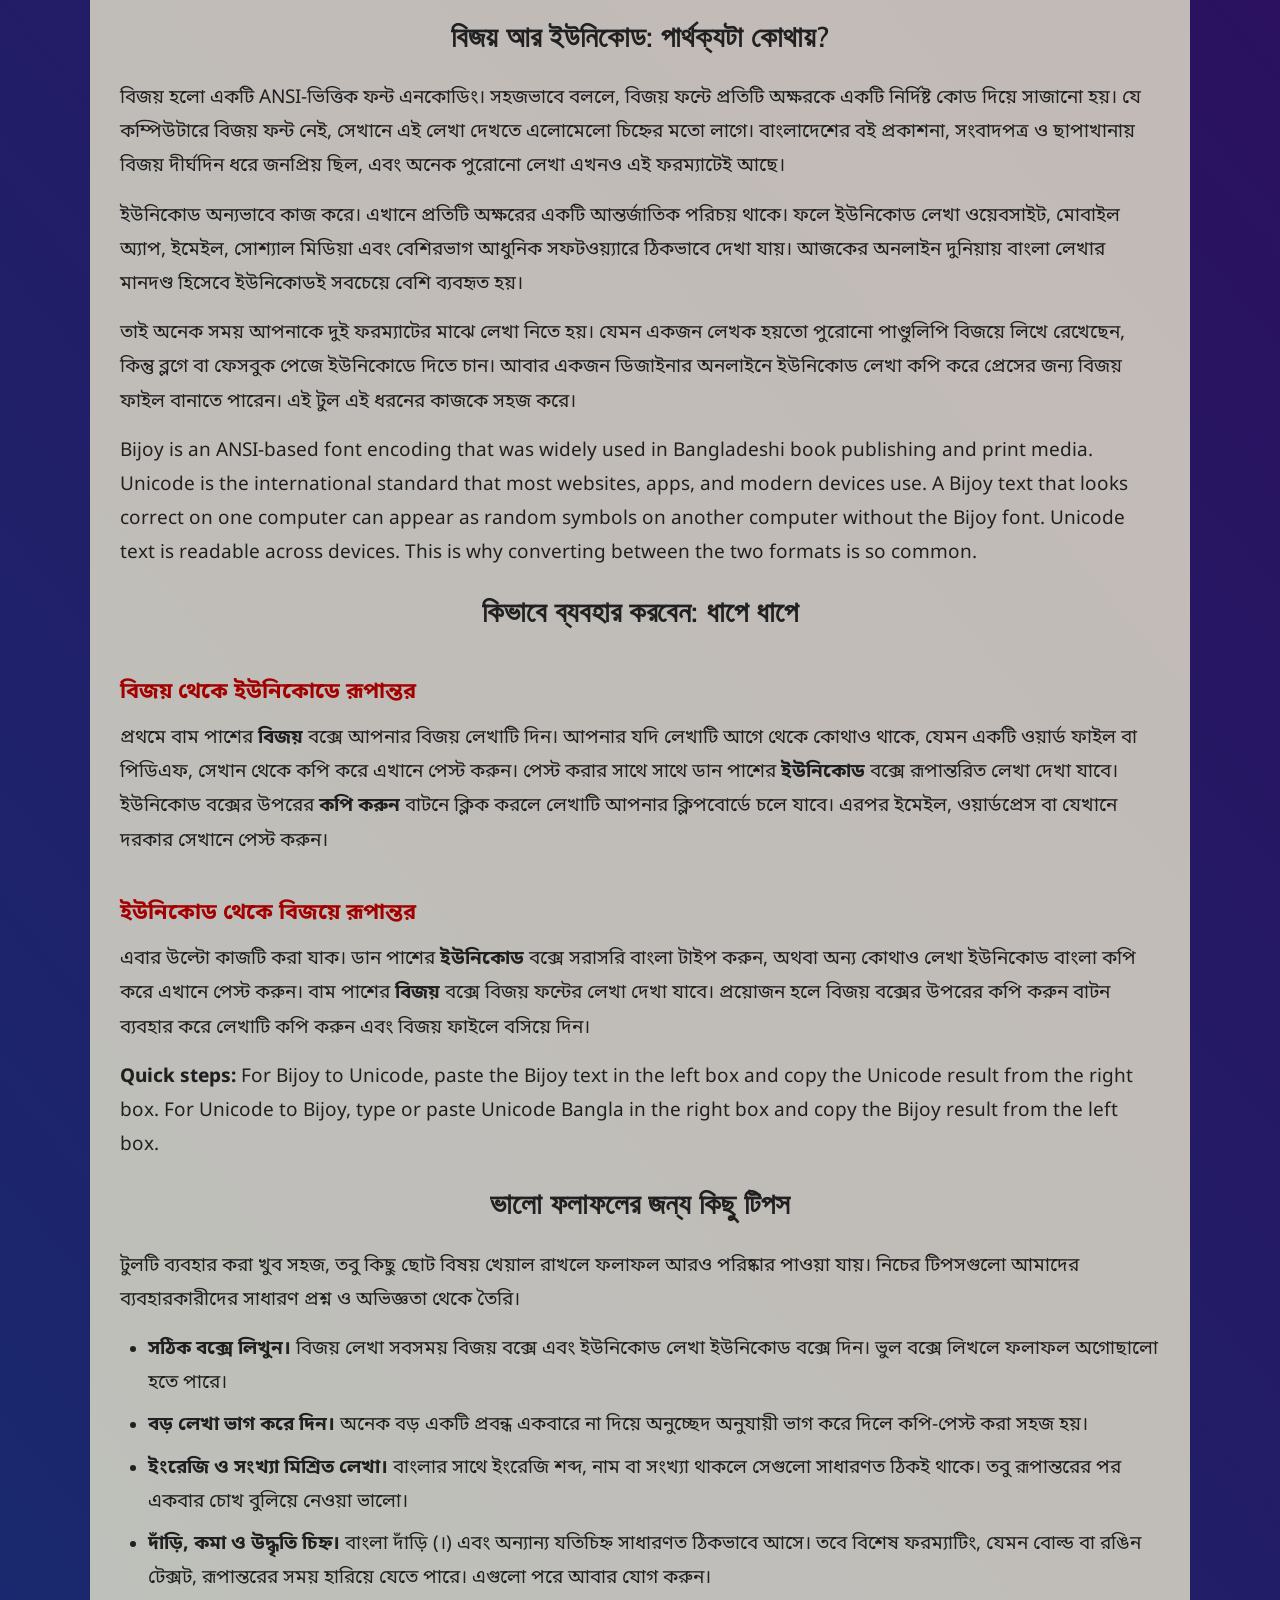
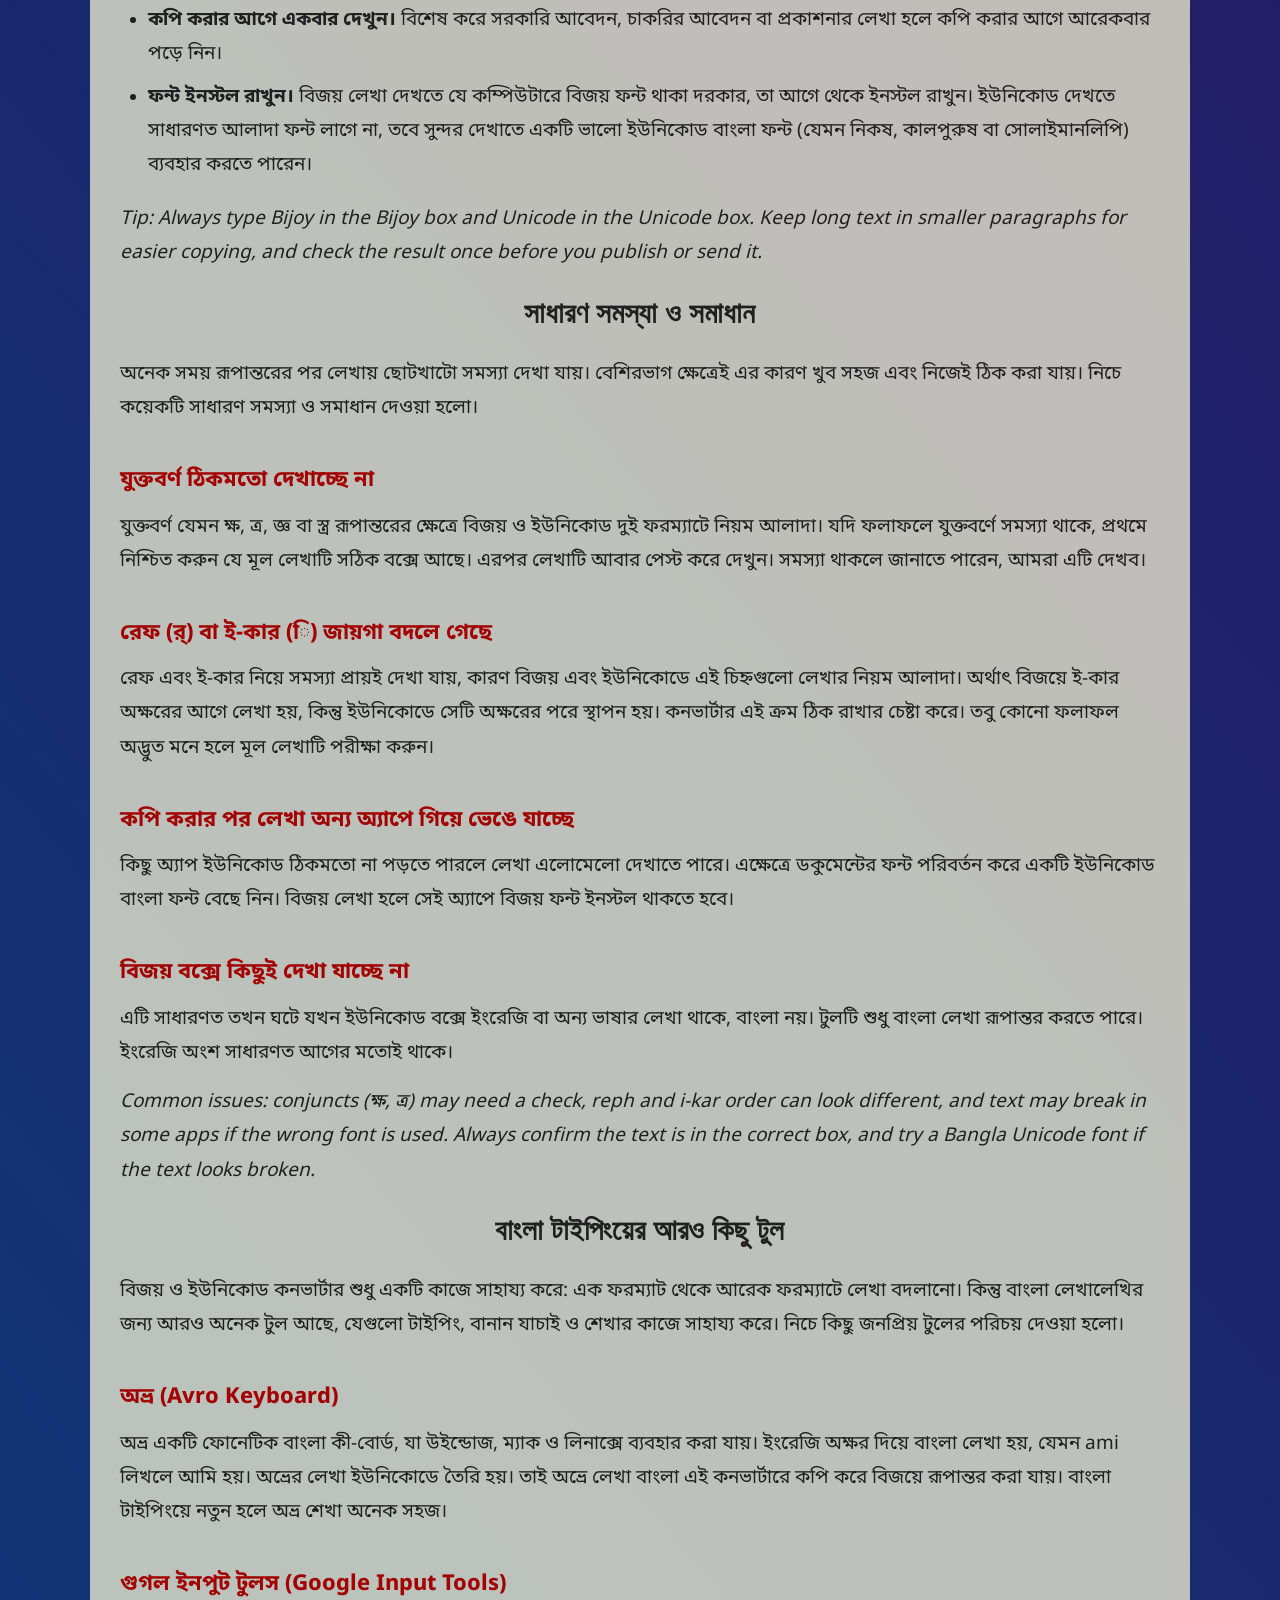
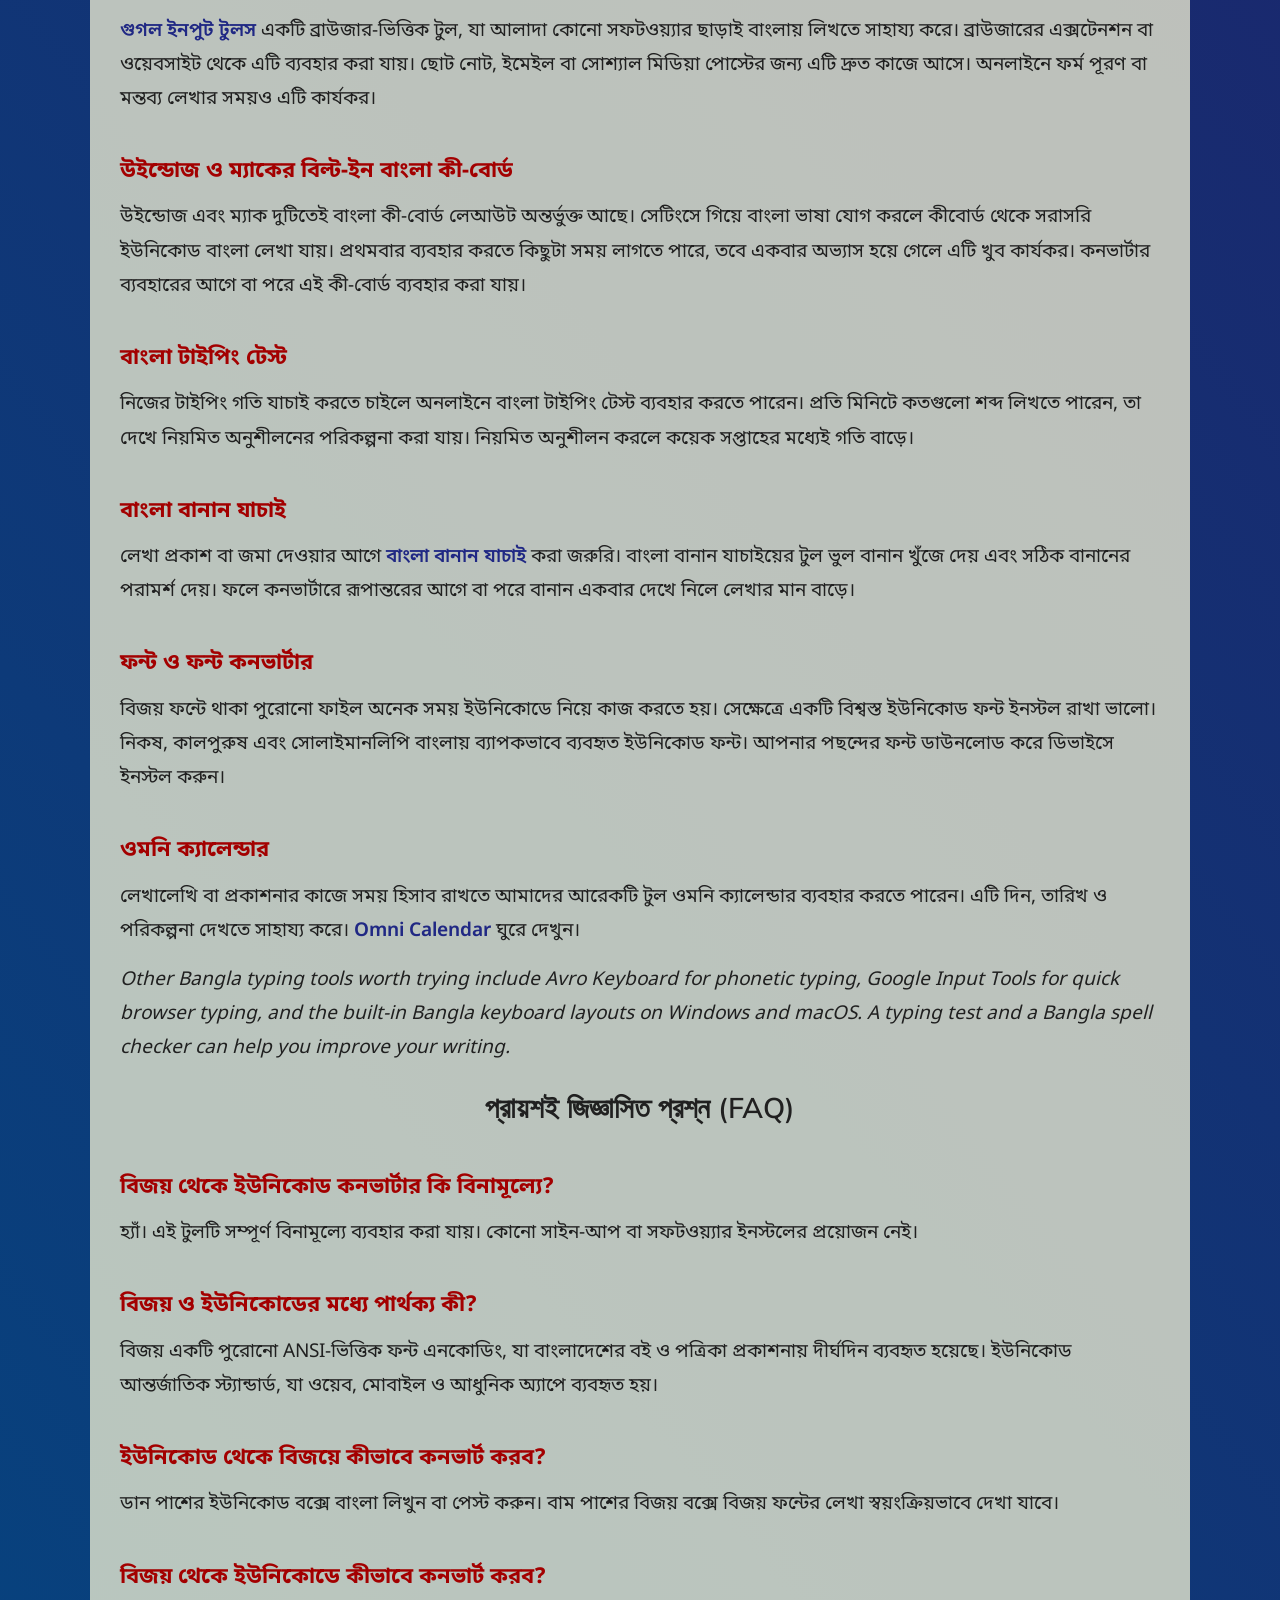
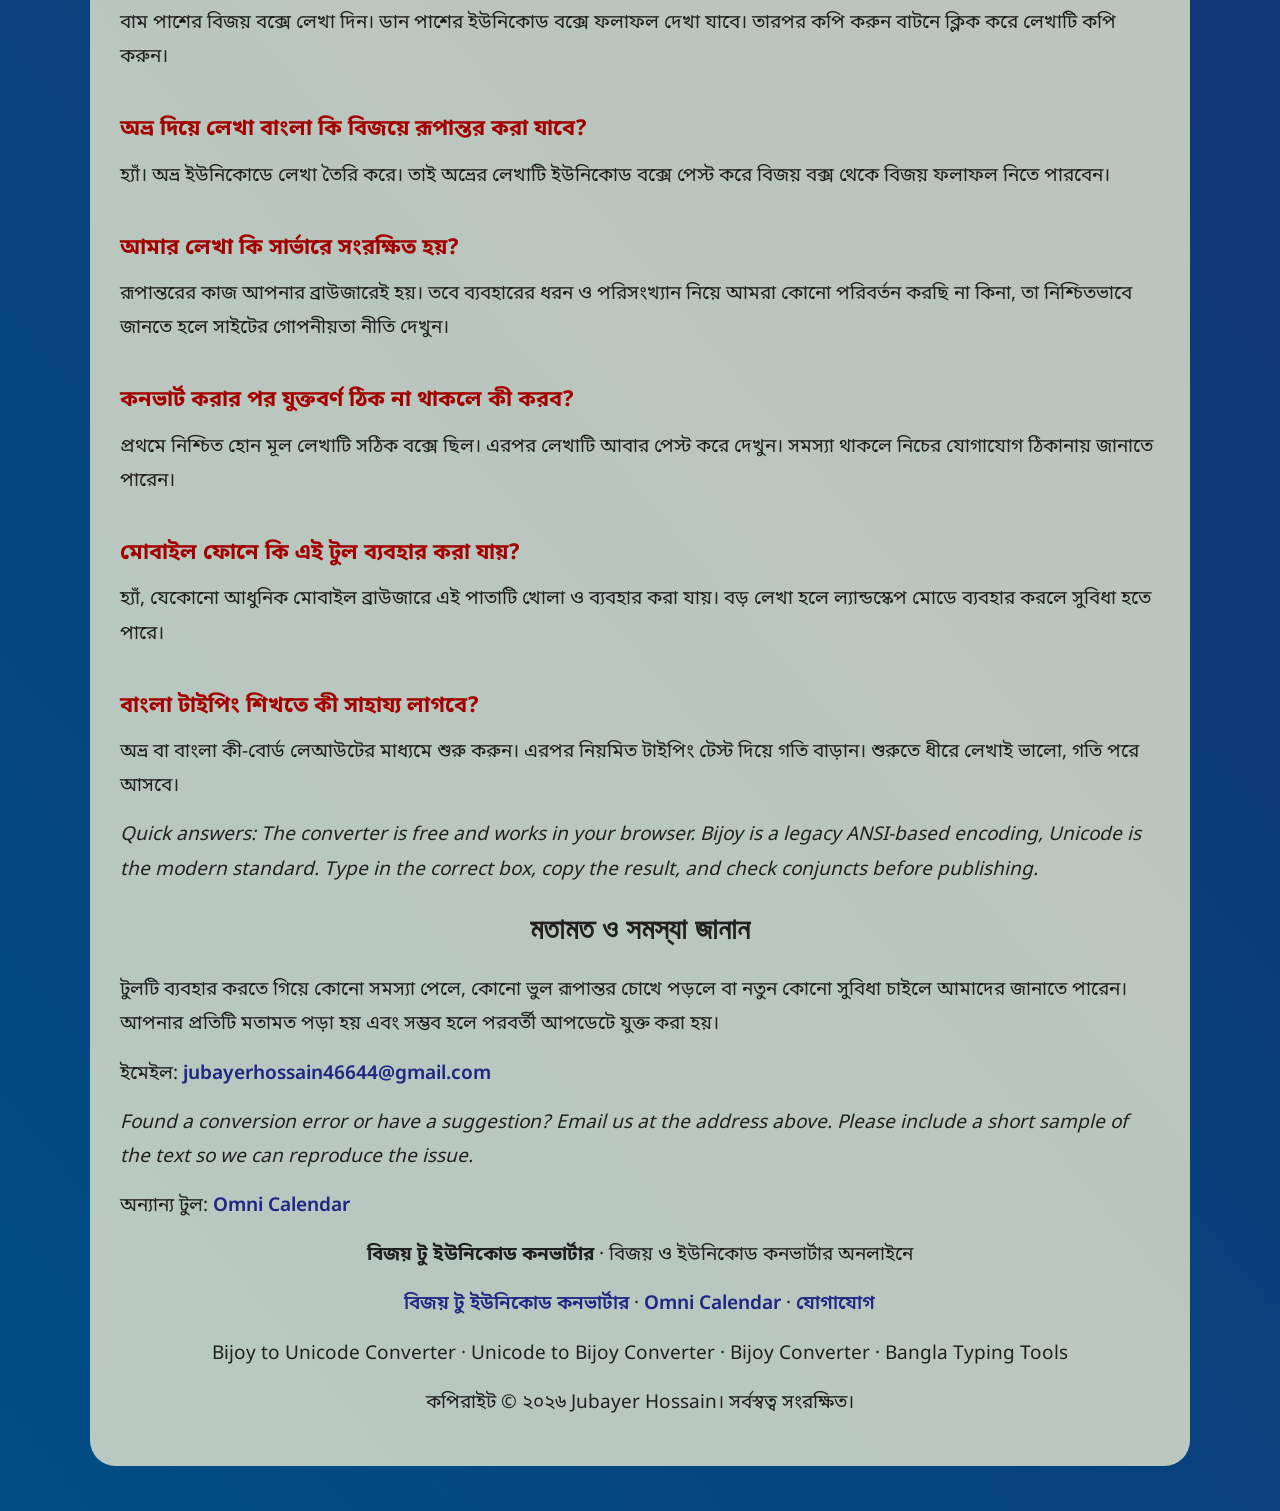
==== commit f8db1c91: "For SEO updated" ====
--- a/index.html
+++ b/index.html
@@ -1,182 +1,689 @@
-<!DOCTYPE html>
-<html lang="bn">
-<head>
-    <!-- Google tag (gtag.js) -->
-<script async src="https://www.googletagmanager.com/gtag/js?id=G-QK432DG3YG"></script>
-<script>
-  window.dataLayer = window.dataLayer || [];
-  function gtag(){dataLayer.push(arguments);}
-  gtag('js', new Date());
-
-  gtag('config', 'G-QK432DG3YG');
-</script>
-    <title>Bijoy to Unicode Converter Online | Free & Easy Bangla Typing</title>
-    <meta name="description" content="Need a free Bijoy to Unicode converter? Our online tool makes Bangla typing easy, fast, and works offline! বিজয় থেকে ইউনিকোড কনভার্টার দিয়ে সহজে বাংলা লিখুন।">
-    <meta name="author" content="Jubayer Hossain" >
-
-    <meta charset="UTF-8">
-    <meta http-equiv="X-UA-Compatible" content="IE=edge">
-    <meta http-equiv="Cache-Control" content="max-age=3600">
-    <meta name="viewport" content="width=device-width, initial-scale=1.0">
-    
-    <meta property="og:title" content="Bijoy to Unicode Converter Online | Free & Easy Bangla Typing">
-    <meta property="og:description" content="Need a free Bijoy to Unicode converter? Our online tool makes Bangla typing easy, fast, and works offline! বিজয় থেকে ইউনিকোড কনভার্টার দিয়ে সহজে বাংলা লিখুন।">
-    <meta property="og:image" content="https://jubayer-hossain-jb.github.io/Bijoy-converter/featured.jpg?2">
-    <meta property="og:type" content="website">
-    <meta property="og:url" content="https://jubayer-hossain-jb.github.io/Bijoy-converter/">
-    <meta property="og:site_name" content="Bijoy Converter">
-    <meta property="og:locale" content="bn_BD">
-    
-    <meta name="twitter:card" content="summary_large_image">
-    <meta name="twitter:title" content="Bijoy to Unicode Converter Online">
-    <meta name="twitter:description" content="Convert Bijoy Classic Bangla text to Unicode online for free.">
-    <meta name="twitter:image" content="https://jubayer-hossain-jb.github.io/Bijoy-converter/featured.jpg">
-        
-    <link rel="preconnect" href="https://fonts.googleapis.com">
-    <link rel="preconnect" href="https://fonts.gstatic.com" crossorigin>
-    <link href="https://fonts.googleapis.com/css2?family=Mulish:wght@400;600&family=Noto+Sans+Bengali&display=swap" rel="stylesheet">
-    <link rel="stylesheet" href="style.css">
-    
-    <link rel="icon" href="https://jubayer-hossain-jb.github.io/Bijoy-converter/icon.png" type="image/png">
-    <link rel="canonical" href="https://jubayer-hossain-jb.github.io/Bijoy-converter/">
-    
-</head>
-<body>
-    <section class="main">
-    <h1>সহজে বাংলা লিখুন: বিজয় থেকে ইউনিকোড কনভার্টার</h1>
-    <h2>নিচের যেকোনো বক্সে লিখা শুরু করুন</h2>
-    <a class="feedback" href="https://mail.google.com/mail/?view=cm&fs=1&to=jubayerhossain46644@gmail.com&su=Report%20to%20Bijoy%20Converter"><div><span>Feedback</span></div></a>
-    <form action="">
-        <div class="classic-box">
-            <p class="box-name">Bijoy Classic</p>
-            <div id="ClassicBar">
-                <div class="copy" id="copy1">Copy</div>
-                <input type="reset" value="&times;" onclick="$('#01').html('')">
-            </div>
-            <div name="Classic" id="01" cols="30" rows="10" contenteditable="true"></div>
-            
-        </div>
-        <div class="unicode-box">
-            <p class="box-name">Bijoy Unicode</p>
-            <div id="UnicodeBar">
-                <div class="copy" id ="copy2">Copy</div>
-                <input type="reset" value="&times;">
-            </div>
-            <textarea name="Unicode" id="02" cols="30" rows="10" value=""></textarea>
-        </div>
-    </form>
-
-</section>
-<section class="description">
-    <div class="text-box">
-       <h2 style="text-align: center;">নির্দেশনা এবং ব্যবহারবিধি</h2>
-<p>
-    বামপাশের <strong>বিজয় ক্লাসিক</strong> বক্সে লেখা ইনপুট দিন এবং ডানপাশের <strong>বিজয় ইউনিকোড</strong></strong> বক্সে তা স্বয়ংক্রিয়ভাবে রূপান্তর হয়ে যাবে। যেকোনো একটি বক্সে লিখলেই অন্যটি পরিবর্তিত হবে। ইউনিকোড টাইপিং-এ কোনো অসুবিধা হলে আপনি ক্লাসিকে লিখে ইউনিকোড করে নিতে পারেন। আমাদের টুলটি ইউনিকোড লেখার ফাংশনকে সর্বোচ্চ উন্নত করার চেষ্টা করেছে।
-</p>
-
-<h3>কেন এই বিজয় ইউনিকোড কনভার্টারটি ব্যবহার করবেন?</h3>
-<p>
-    বিজয় সফটওয়্যারের আপডেটেড ভার্সনে বাংলা ইউনিকোড লেখার সুযোগ থাকলেও, অনেক সময় তা দ্রুত এবং স্বচ্ছভাবে লেখা যায় না। যুক্তবর্ণ, ফন্টের স্টাইল বা লেখার ধারাবাহিকতা নিয়ে সমস্যা তৈরি হয়। আমাদের <strong>অনলাইন বিজয় ইউনিকোড কনভার্টার</strong> এই সকল সমস্যার সমাধান দেয়, যা প্রকাশকদের, সাংবাদিকদের, গবেষকদের এবং কন্টেন্ট ক্রিয়েটরদের জন্য আদর্শ। এটি আপনাকে মাইক্রোসফ্ট ওয়ার্ডের বাইরেও ওয়েবসাইটে বা ভিডিও কন্টেন্টে সহজে বাংলা লিখতে সাহায্য করে।
-</p>
-
-<h3>আমাদের কনভার্টারের বিশেষত্বসমূহ</h3>
-<ul>
-    <li><strong>বিজয় কী-বোর্ড ইনস্টল থাকার প্রয়োজন নেই।</strong></li>
-    <li><strong>অটোমেটিক রূপান্তর:</strong> এক ফরম্যাট থেকে অন্য ফরম্যাটে স্বয়ংক্রিয়ভাবে রূপান্তর।</li>
-    <li><strong>বিশেষ অক্ষরের সমাধান:</strong> ড়, ঢ়, য়, ‍্য, র্, ্র - এই ধরনের সকল সমস্যার সমাধান।</li>
-    <li><strong>কপি-পেস্ট সমাধান:</strong> কপি-পেস্ট সংক্রান্ত সমস্যা দূর করা।</li>
-    <li><strong>বাংলা ও ইংরেজি মিশ্রণ:</strong> বাংলা ও ইংরেজি লেখার মিশ্রণ রোধ করা।</li>
-    <li><strong>যুক্তবর্ণের প্রকাশ:</strong> সকল যুক্তবর্ণের পরিচ্ছন্ন এবং নির্ভুল প্রকাশ।</li>
-</ul>
-
-<h3>গুরুত্বপূর্ণ নির্দেশনা</h3>
-<p>
-    <strong>বি:দ্র:</strong> ইউনিকোড বক্সে বিজয় ক্লাসিক লেআউটে এবং ক্লাসিক বক্সে ইউনিকোড লেআউটে লিখবেন না।
-</p>
-
-<p>
-    আপনি যদি এই টুলটি ব্যবহার করতে গিয়ে কোনো সমস্যার সম্মুখীন হন, তাহলে আমাদের সাথে যোগাযোগ করতে পারেন: <a href="https://mail.google.com/mail/?view=cm&fs=1&to=jubayerhossain46644@gmail.com&su=Bug%20Report%20Bijoy%20Converter">jubayerhossain46644@gmail.com</a>
-</p>
-
-<p>
-    অন্যান্য টুল: <a href="https://jubayer-hossain-jb.github.io/Omni-calendar/">Omni Calender</a>
-</p>
-    </div>
-</section>
-<script src="https://ajax.googleapis.com/ajax/libs/jquery/3.6.0/jquery.min.js" defer></script>
-<script src="script.js" defer></script>
-<link rel="stylesheet" href="media.css">
-<script defer>
-    if ('serviceWorker' in navigator) {
-        navigator.serviceWorker.register('sw.js');
-    }  
-</script>
-
-<script defer>
-const editor = document.getElementById('01');
-
-function getRangeBeforeCaret(n) {
-  const sel = window.getSelection();
-  if (!sel.rangeCount || !editor.contains(sel.anchorNode)) return null;
-
-  const r = sel.getRangeAt(0).cloneRange();
-  r.collapse(true);              // caret start
-  try { r.setStart(editor, 0); } catch(_) { return null; } // guard for empty editor
-  const len = r.toString().length;        // chars from start of editor to caret
-  if (len < n) n = len;                   // clamp
-
-  r.setEnd(r.startContainer, r.startOffset);
-  r.setStart(editor, Math.max(0, len - n));
-  return r;
-}
-
-clcReplace = function(n, text) {
-  const range = getRangeBeforeCaret(n);
-  if (!range) return;
-
-  range.deleteContents();
-  range.insertNode(document.createTextNode(text));
-
-  range.collapse(false);
-  const sel = window.getSelection();
-  sel.removeAllRanges();
-  sel.addRange(range);
-};
-
-clcInsert = function(newText = '') {
-  const sel = window.getSelection();
-  if (!sel.rangeCount || !editor.contains(sel.anchorNode)) return;
-
-  let node = sel.anchorNode;
-  let offset = sel.anchorOffset;
-    if (node.nodeType !== Node.TEXT_NODE && offset !== 0) {
-                     // caret is at the very start
-    node   = node.childNodes[offset - 1];        // previous sibling
-    offset = node.textContent.length;            // caret is after its last char
-  }
-  const range = document.createRange();
-  range.setStart(node, 0);          // 
-  range.setEnd(node, offset);       // 
-  range.deleteContents();           // 
-  range.insertNode(document.createTextNode(newText));
-
-  range.collapse(false);
-  sel.removeAllRanges();
-  sel.addRange(range);
-};
-function textBeforeCaret() {
-  const sel = window.getSelection();
-  if (!sel.rangeCount || !editor.contains(sel.anchorNode)) return '';
-
-  let node = sel.anchorNode;
-  let offset = sel.anchorOffset;  
-  if (node.nodeType !== Node.TEXT_NODE) {
-    if (offset === 0) return '';                 // caret is at the very start
-    node   = node.childNodes[offset - 1];        // previous sibling
-    offset = node.textContent.length;            // caret is after its last char
-  }
-  return node.textContent.slice(0, offset);
-}
-</script>
-</body>
-</html>
+<!DOCTYPE html>
+<html lang="bn">
+<head>
+    <!-- Google tag (gtag.js) -->
+<script async src="https://www.googletagmanager.com/gtag/js?id=G-QK432DG3YG"></script>
+<script>
+  window.dataLayer = window.dataLayer || [];
+  function gtag(){dataLayer.push(arguments);}
+  gtag('js', new Date());
+
+  gtag('config', 'G-QK432DG3YG');
+</script>
+    <title>Bijoy to Unicode & Unicode to Bijoy Converter - Free Online</title>
+    <meta name="description" content="Free online Bijoy to Unicode converter and Unicode to Bijoy converter. Convert Bijoy text to Unicode and back instantly, no installation needed. বিজয় থেকে ইউনিকোড ও ইউনিকোড থেকে বিজয় কনভার্টার।">
+    <meta name="author" content="Jubayer Hossain" >
+    <meta name="keywords" content="bijoy to unicode converter, unicode to bijoy converter, bijoy converter, bijoy unicode converter, converter bijoy to unicode, avro to bijoy converter, unicode">
+
+
+    <meta charset="UTF-8">
+    <meta http-equiv="X-UA-Compatible" content="IE=edge">
+    <meta http-equiv="Cache-Control" content="max-age=3600">
+    <meta name="viewport" content="width=device-width, initial-scale=1.0">
+    
+    <meta property="og:title" content="Bijoy to Unicode & Unicode to Bijoy Converter - Free Online">
+    <meta property="og:description" content="Free online Bijoy to Unicode converter and Unicode to Bijoy converter. Convert Bijoy text to Unicode and back instantly, no installation needed. বিজয় থেকে ইউনিকোড ও ইউনিকোড থেকে বিজয় কনভার্টার।">
+    <meta property="og:image" content="https://jubayer-hossain-jb.github.io/Bijoy-converter/featured.jpg?2">
+    <meta property="og:type" content="website">
+    <meta property="og:url" content="https://jubayer-hossain-jb.github.io/Bijoy-converter/">
+    <meta property="og:site_name" content="Bijoy to Unicode Converter">
+    <meta property="og:locale" content="bn_BD">
+    
+    <meta name="twitter:card" content="summary_large_image">
+    <meta name="twitter:title" content="Bijoy to Unicode & Unicode to Bijoy Converter - Free Online">
+    <meta name="twitter:description" content="Free online Bijoy to Unicode converter and Unicode to Bijoy converter. Convert Bijoy text to Unicode and back instantly, no installation needed. বিজয় থেকে ইউনিকোড ও ইউনিকোড থেকে বিজয় কনভার্টার।">
+    <meta name="twitter:image" content="https://jubayer-hossain-jb.github.io/Bijoy-converter/featured.jpg">
+        
+    <link rel="preconnect" href="https://fonts.googleapis.com">
+    <link rel="preconnect" href="https://fonts.gstatic.com" crossorigin>
+    <link href="https://fonts.googleapis.com/css2?family=Mulish:wght@400;600&family=Noto+Sans+Bengali&display=swap" rel="stylesheet">
+    <link rel="stylesheet" href="style.css">
+    
+    <link rel="icon" href="https://jubayer-hossain-jb.github.io/Bijoy-converter/icon.png" type="image/png">
+    <link rel="canonical" href="https://jubayer-hossain-jb.github.io/Bijoy-converter/">
+
+    <script type="application/ld+json">
+        {
+          "@context": "https://schema.org",
+          "@type": "WebApplication",
+          "name": "Bijoy to Unicode Converter",
+          "alternateName": ["Bijoy Converter", "Unicode to Bijoy Converter", "Bijoy Unicode Converter"],
+          "url": "https://jubayer-hossain-jb.github.io/Bijoy-converter/",
+          "description": "Free online Bijoy to Unicode converter and Unicode to Bijoy converter. Convert Bijoy text to Unicode and back instantly, no installation needed. বিজয় থেকে ইউনিকোড ও ইউনিকোড থেকে বিজয় কনভার্টার।",
+          "applicationCategory": "UtilitiesApplication",
+          "operatingSystem": "Any",
+          "inLanguage": ["bn", "en"],
+          "offers": {
+            "@type": "Offer",
+            "price": "0",
+            "priceCurrency": "USD"
+          },
+          "author": {
+            "@type": "Person",
+            "name": "Jubayer Hossain"
+          }
+        }
+    </script>
+    <script type="application/ld+json">
+        {
+        "@context": "https://schema.org",
+        "@type": "FAQPage",
+        "mainEntity": [
+            { "@type": "Question", "name": "What is the difference between Bijoy and Unicode?",
+            "acceptedAnswer": { "@type": "Answer", "text": "Bijoy is a legacy font encoding widely used in Bangladeshi book publishing. Unicode is the international standard used on the web and in modern apps." } },
+            { "@type": "Question", "name": "How do I convert Bijoy to Unicode online?",
+            "acceptedAnswer": { "@type": "Answer", "text": "Paste your Bijoy text in the Bijoy box. The Unicode box updates automatically." } },
+            { "@type": "Question", "name": "How do I convert Unicode to Bijoy?",
+            "acceptedAnswer": { "@type": "Answer", "text": "Type or paste Unicode Bangla in the Unicode box. The Bijoy box updates automatically." } },
+            { "@type": "Question", "name": "Can I convert Avro text to Bijoy?",
+            "acceptedAnswer": { "@type": "Answer", "text": "Yes. Avro outputs Unicode, so paste the text into the Unicode box and convert it to Bijoy." } },
+            { "@type": "Question", "name": "Is this unicode to bijoy converter free?",
+            "acceptedAnswer": { "@type": "Answer", "text": "Yes. Both the Bijoy to Unicode converter and the Unicode to Bijoy converter are free to use online." } }
+        ]
+        }
+</script>
+</head>
+<body>
+    
+<main class="page-content">
+
+    <!-- Main Converter Section -->
+    <section class="main">
+
+        <header class="converter-header">
+            <h1>Bijoy to Unicode Converter & Unicode to Bijoy Converter<br>
+            বিজয় থেকে ইউনিকোড ও ইউনিকোড থেকে বিজয় কনভার্টার</h1>
+            <div class="description-text">
+                <p>Bijoy to Unicode Converter and Unicode to Bijoy Converter is a free online Bijoy unicode converter. Type or paste Bijoy text and get Unicode instantly, or convert Unicode Bangla back to Bijoy. No Bijoy keyboard or software installation is needed. Both boxes update live, so you can copy the result in one click.বিজয় টু ইউনিকোড কনভার্টার ও ইউনিকোড টু বিজয় কনভার্টার একটি বিনামূল্যের অনলাইন বিজয় ইউনিকোড কনভার্টার। বিজয় লেখা ইউনিকোডে এবং ইউনিকোড লেখা বিজয়ে সহজে রূপান্তর করুন। কোনো সফটওয়্যার ইনস্টল করার প্রয়োজন নেই।</p>
+            </div>
+
+            <a
+                class="feedback"
+                href="https://mail.google.com/mail/?view=cm&amp;fs=1&amp;to=jubayerhossain46644@gmail.com&amp;su=Report%20to%20Bijoy%20Converter">
+                Feedback
+            </a>
+        </header>
+
+        <!-- Converter Editors -->
+        <div class="converter-grid">
+
+            <!-- Bijoy Classic Editor -->
+            <section class="classic-box editor-panel"
+                     aria-labelledby="classic-heading">
+
+                <div class="editor-toolbar" id="ClassicBar">
+
+                    <h3 class="box-name" id="classic-heading">
+                        Bijoy Classic
+                    </h3>
+
+                    <div class="editor-actions">
+
+                        <button
+                            type="button"
+                            class="copy"
+                            id="copy1">
+                            Copy
+                        </button>
+
+                        <button
+                            type="button"
+                            class="clear-button"
+                            id="clear1"
+                            aria-label="Clear Bijoy Classic text">
+                            &times;
+                        </button>
+
+                    </div>
+                </div>
+
+                <div
+                    name="Classic"
+                    id="01"
+                    class="editor"
+                    contenteditable="true"
+                    role="textbox"
+                    aria-multiline="true"
+                    aria-labelledby="Bijoy to Unicode converter Bijoy text input and output"
+                    tabindex="0"
+                    spellcheck="false"></div>
+
+            </section>
+
+
+            <!-- Bijoy Unicode Editor -->
+            <section class="unicode-box editor-panel"
+                     aria-labelledby="unicode-heading">
+
+                <div class="editor-toolbar" id="UnicodeBar">
+
+                    <h3 class="box-name" id="unicode-heading">
+                        Bijoy Unicode
+                    </h3>
+
+                    <div class="editor-actions">
+
+                        <button
+                            type="button"
+                            class="copy"
+                            id="copy2">
+                            Copy
+                        </button>
+
+                        <button
+                            type="button"
+                            class="clear-button"
+                            id="clear2"
+                            aria-label="Clear Bijoy Unicode text">
+                            &times;
+                        </button>
+
+                    </div>
+                </div>
+                
+                <textarea
+                    name="Unicode"
+                    id="02"
+                    class="editor"
+                    value = ""
+                    rows="10"
+                    spellcheck="false"
+                    aria-labelledby="Bijoy to Unicode converter Unicode text input and output"></textarea>
+
+            </section>
+
+        </div>
+
+    </section>
+
+
+    <!-- Information and Instructions -->
+    <section class="description">
+
+    <div class="text-box">
+
+        <!-- Intro -->
+        <section class="instructions" aria-labelledby="intro-heading">
+
+            <h2 id="intro-heading">
+                বিজয় টু ইউনিকোড ও ইউনিকোড টু বিজয় কনভার্টার
+            </h2>
+            <p class="subtitle">
+                Bijoy to Unicode Converter &amp; Unicode to Bijoy Converter
+            </p>
+
+            <p class="last-updated">
+                সর্বশেষ আপডেট: <time datetime="2026-10-30">৩০ অক্টোবর ২০২৬</time>
+            </p>
+
+            <p>
+                বাংলায় লেখালেখি করতে গিয়ে অনেকেই একই সমস্যায় পড়েন। একটি পুরোনো লেখা আছে বিজয় ফন্টে, যা
+                অনেক বছর ধরে বই ছাপানো ও পত্রিকার কাজে ব্যবহার হয়েছে। অথচ এখন সেই লেখা ওয়েবসাইটে, ফেসবুক
+                পোস্টে বা ইমেইলে দিতে হলে ইউনিকোড দরকার। আবার উল্টোটাও ঘটে। কেউ অনলাইনে ইউনিকোডে লিখেছেন,
+                কিন্তু প্রকাশক বা অফিস তা বিজয় ফরম্যাটে চাইছে। এই দুই জগতের মাঝখানে সেতু হিসেবে কাজ করার জন্যই
+                এই টুলটি তৈরি করা হয়েছে।
+            </p>
+
+            <p>
+                এই পাতায় আপনি বিজয় থেকে ইউনিকোড এবং ইউনিকোড থেকে বিজয়, দুই দিকেই লেখা রূপান্তর করতে পারবেন।
+                বাম পাশের বক্সে বিজয় লেখা দিন, ডান পাশের বক্সে ইউনিকোড লেখা দিন। একটি বক্সে লিখলেই অন্যটি
+                সাথে সাথে বদলে যাবে। কোনো সফটওয়্যার ডাউনলোড করতে হবে না, কোনো কী-বোর্ড ইনস্টল করতে হবে না।
+                শুধু ব্রাউজার খুলুন এবং লিখতে শুরু করুন।
+            </p>
+
+            <p>
+                This is a free online Bijoy to Unicode converter and Unicode to Bijoy converter for Bangla text.
+                You can convert in both directions. Type or paste your text in one box and the other box updates
+                automatically. No software or keyboard installation is needed. The tool works in any modern browser
+                on a computer or a phone.
+            </p>
+
+        </section>
+
+
+        <!-- What is Bijoy and Unicode -->
+        <section class="benefits" aria-labelledby="background-heading">
+
+            <h2 id="background-heading">বিজয় আর ইউনিকোড: পার্থক্যটা কোথায়?</h2>
+
+            <p>
+                বিজয় হলো একটি ANSI-ভিত্তিক ফন্ট এনকোডিং। সহজভাবে বললে, বিজয় ফন্টে প্রতিটি অক্ষরকে একটি নির্দিষ্ট
+                কোড দিয়ে সাজানো হয়। যে কম্পিউটারে বিজয় ফন্ট নেই, সেখানে এই লেখা দেখতে এলোমেলো চিহ্নের মতো
+                লাগে। বাংলাদেশের বই প্রকাশনা, সংবাদপত্র ও ছাপাখানায় বিজয় দীর্ঘদিন ধরে জনপ্রিয় ছিল, এবং
+                অনেক পুরোনো লেখা এখনও এই ফরম্যাটেই আছে।
+            </p>
+
+            <p>
+                ইউনিকোড অন্যভাবে কাজ করে। এখানে প্রতিটি অক্ষরের একটি আন্তর্জাতিক পরিচয় থাকে। ফলে ইউনিকোড লেখা
+                ওয়েবসাইট, মোবাইল অ্যাপ, ইমেইল, সোশ্যাল মিডিয়া এবং বেশিরভাগ আধুনিক সফটওয়্যারে ঠিকভাবে দেখা যায়।
+                আজকের অনলাইন দুনিয়ায় বাংলা লেখার মানদণ্ড হিসেবে ইউনিকোডই সবচেয়ে বেশি ব্যবহৃত হয়।
+            </p>
+
+            <p>
+                তাই অনেক সময় আপনাকে দুই ফরম্যাটের মাঝে লেখা নিতে হয়। যেমন একজন লেখক হয়তো পুরোনো পাণ্ডুলিপি
+                বিজয়ে লিখে রেখেছেন, কিন্তু ব্লগে বা ফেসবুক পেজে ইউনিকোডে দিতে চান। আবার একজন ডিজাইনার অনলাইনে
+                ইউনিকোড লেখা কপি করে প্রেসের জন্য বিজয় ফাইল বানাতে পারেন। এই টুল এই ধরনের কাজকে সহজ করে।
+            </p>
+
+            <p>
+                Bijoy is an ANSI-based font encoding that was widely used in Bangladeshi book publishing and print
+                media. Unicode is the international standard that most websites, apps, and modern devices use. A
+                Bijoy text that looks correct on one computer can appear as random symbols on another computer
+                without the Bijoy font. Unicode text is readable across devices. This is why converting between the
+                two formats is so common.
+            </p>
+
+        </section>
+
+
+        <!-- How to use -->
+        <section class="instructions" aria-labelledby="howto-heading">
+
+            <h2 id="howto-heading">কিভাবে ব্যবহার করবেন: ধাপে ধাপে</h2>
+
+            <h3>বিজয় থেকে ইউনিকোডে রূপান্তর</h3>
+            <p>
+                প্রথমে বাম পাশের <strong>বিজয়</strong> বক্সে আপনার বিজয় লেখাটি দিন। আপনার যদি লেখাটি আগে থেকে
+                কোথাও থাকে, যেমন একটি ওয়ার্ড ফাইল বা পিডিএফ, সেখান থেকে কপি করে এখানে পেস্ট করুন। পেস্ট করার
+                সাথে সাথে ডান পাশের <strong>ইউনিকোড</strong> বক্সে রূপান্তরিত লেখা দেখা যাবে। ইউনিকোড বক্সের
+                উপরের <strong>কপি করুন</strong> বাটনে ক্লিক করলে লেখাটি আপনার ক্লিপবোর্ডে চলে যাবে। এরপর ইমেইল,
+                ওয়ার্ডপ্রেস বা যেখানে দরকার সেখানে পেস্ট করুন।
+            </p>
+
+            <h3>ইউনিকোড থেকে বিজয়ে রূপান্তর</h3>
+            <p>
+                এবার উল্টো কাজটি করা যাক। ডান পাশের <strong>ইউনিকোড</strong> বক্সে সরাসরি বাংলা টাইপ করুন, অথবা
+                অন্য কোথাও লেখা ইউনিকোড বাংলা কপি করে এখানে পেস্ট করুন। বাম পাশের <strong>বিজয়</strong> বক্সে
+                বিজয় ফন্টের লেখা দেখা যাবে। প্রয়োজন হলে বিজয় বক্সের উপরের কপি করুন বাটন ব্যবহার করে লেখাটি
+                কপি করুন এবং বিজয় ফাইলে বসিয়ে দিন।
+            </p>
+
+            <p>
+                <strong>Quick steps:</strong> For Bijoy to Unicode, paste the Bijoy text in the left box and copy
+                the Unicode result from the right box. For Unicode to Bijoy, type or paste Unicode Bangla in the
+                right box and copy the Bijoy result from the left box.
+            </p>
+
+        </section>
+
+
+        <!-- Tips -->
+        <section class="benefits" aria-labelledby="tips-heading">
+
+            <h2 id="tips-heading">ভালো ফলাফলের জন্য কিছু টিপস</h2>
+
+            <p>
+                টুলটি ব্যবহার করা খুব সহজ, তবু কিছু ছোট বিষয় খেয়াল রাখলে ফলাফল আরও পরিষ্কার পাওয়া যায়। নিচের
+                টিপসগুলো আমাদের ব্যবহারকারীদের সাধারণ প্রশ্ন ও অভিজ্ঞতা থেকে তৈরি।
+            </p>
+
+            <ul>
+                <li>
+                    <strong>সঠিক বক্সে লিখুন।</strong>
+                    বিজয় লেখা সবসময় বিজয় বক্সে এবং ইউনিকোড লেখা ইউনিকোড বক্সে দিন। ভুল বক্সে লিখলে ফলাফল
+                    অগোছালো হতে পারে।
+                </li>
+                <li>
+                    <strong>বড় লেখা ভাগ করে দিন।</strong>
+                    অনেক বড় একটি প্রবন্ধ একবারে না দিয়ে অনুচ্ছেদ অনুযায়ী ভাগ করে দিলে কপি-পেস্ট করা সহজ হয়।
+                </li>
+                <li>
+                    <strong>ইংরেজি ও সংখ্যা মিশ্রিত লেখা।</strong>
+                    বাংলার সাথে ইংরেজি শব্দ, নাম বা সংখ্যা থাকলে সেগুলো সাধারণত ঠিকই থাকে। তবু রূপান্তরের পর
+                    একবার চোখ বুলিয়ে নেওয়া ভালো।
+                </li>
+                <li>
+                    <strong>দাঁড়ি, কমা ও উদ্ধৃতি চিহ্ন।</strong>
+                    বাংলা দাঁড়ি (।) এবং অন্যান্য যতিচিহ্ন সাধারণত ঠিকভাবে আসে। তবে বিশেষ ফরম্যাটিং, যেমন বোল্ড
+                    বা রঙিন টেক্সট, রূপান্তরের সময় হারিয়ে যেতে পারে। এগুলো পরে আবার যোগ করুন।
+                </li>
+                <li>
+                    <strong>কপি করার আগে একবার দেখুন।</strong>
+                    বিশেষ করে সরকারি আবেদন, চাকরির আবেদন বা প্রকাশনার লেখা হলে কপি করার আগে আরেকবার পড়ে নিন।
+                </li>
+                <li>
+                    <strong>ফন্ট ইনস্টল রাখুন।</strong>
+                    বিজয় লেখা দেখতে যে কম্পিউটারে বিজয় ফন্ট থাকা দরকার, তা আগে থেকে ইনস্টল রাখুন। ইউনিকোড দেখতে
+                    সাধারণত আলাদা ফন্ট লাগে না, তবে সুন্দর দেখাতে একটি ভালো ইউনিকোড বাংলা ফন্ট (যেমন নিকষ, কালপুরুষ
+                    বা সোলাইমানলিপি) ব্যবহার করতে পারেন।
+                </li>
+            </ul>
+
+            <p>
+                <em>
+                    Tip: Always type Bijoy in the Bijoy box and Unicode in the Unicode box. Keep long text in smaller
+                    paragraphs for easier copying, and check the result once before you publish or send it.
+                </em>
+            </p>
+
+        </section>
+
+
+        <!-- Common problems -->
+        <section class="benefits" aria-labelledby="problems-heading">
+
+            <h2 id="problems-heading">সাধারণ সমস্যা ও সমাধান</h2>
+
+            <p>
+                অনেক সময় রূপান্তরের পর লেখায় ছোটখাটো সমস্যা দেখা যায়। বেশিরভাগ ক্ষেত্রেই এর কারণ খুব সহজ এবং
+                নিজেই ঠিক করা যায়। নিচে কয়েকটি সাধারণ সমস্যা ও সমাধান দেওয়া হলো।
+            </p>
+
+            <h3>যুক্তবর্ণ ঠিকমতো দেখাচ্ছে না</h3>
+            <p>
+                যুক্তবর্ণ যেমন ক্ষ, ত্র, জ্ঞ বা স্ত্র রূপান্তরের ক্ষেত্রে বিজয় ও ইউনিকোড দুই ফরম্যাটে নিয়ম
+                আলাদা। যদি ফলাফলে যুক্তবর্ণে সমস্যা থাকে, প্রথমে নিশ্চিত করুন যে মূল লেখাটি সঠিক বক্সে আছে।
+                এরপর লেখাটি আবার পেস্ট করে দেখুন। সমস্যা থাকলে জানাতে পারেন, আমরা এটি দেখব।
+            </p>
+
+            <h3>রেফ (র্) বা ই-কার (ি) জায়গা বদলে গেছে</h3>
+            <p>
+                রেফ এবং ই-কার নিয়ে সমস্যা প্রায়ই দেখা যায়, কারণ বিজয় এবং ইউনিকোডে এই চিহ্নগুলো লেখার নিয়ম
+                আলাদা। অর্থাৎ বিজয়ে ই-কার অক্ষরের আগে লেখা হয়, কিন্তু ইউনিকোডে সেটি অক্ষরের পরে স্থাপন হয়। কনভার্টার
+                এই ক্রম ঠিক রাখার চেষ্টা করে। তবু কোনো ফলাফল অদ্ভুত মনে হলে মূল লেখাটি পরীক্ষা করুন।
+            </p>
+
+            <h3>কপি করার পর লেখা অন্য অ্যাপে গিয়ে ভেঙে যাচ্ছে</h3>
+            <p>
+                কিছু অ্যাপ ইউনিকোড ঠিকমতো না পড়তে পারলে লেখা এলোমেলো দেখাতে পারে। এক্ষেত্রে ডকুমেন্টের ফন্ট
+                পরিবর্তন করে একটি ইউনিকোড বাংলা ফন্ট বেছে নিন। বিজয় লেখা হলে সেই অ্যাপে বিজয় ফন্ট ইনস্টল
+                থাকতে হবে।
+            </p>
+
+            <h3>বিজয় বক্সে কিছুই দেখা যাচ্ছে না</h3>
+            <p>
+                এটি সাধারণত তখন ঘটে যখন ইউনিকোড বক্সে ইংরেজি বা অন্য ভাষার লেখা থাকে, বাংলা নয়। টুলটি শুধু
+                বাংলা লেখা রূপান্তর করতে পারে। ইংরেজি অংশ সাধারণত আগের মতোই থাকে।
+            </p>
+
+            <p>
+                <em>
+                    Common issues: conjuncts (ক্ষ, ত্র) may need a check, reph and i-kar order can look different,
+                    and text may break in some apps if the wrong font is used. Always confirm the text is in the
+                    correct box, and try a Bangla Unicode font if the text looks broken.
+                </em>
+            </p>
+
+        </section>
+
+
+        <!-- Other Bangla typing tools -->
+        <section class="benefits" aria-labelledby="tools-heading">
+
+            <h2 id="tools-heading">বাংলা টাইপিংয়ের আরও কিছু টুল</h2>
+
+            <p>
+                বিজয় ও ইউনিকোড কনভার্টার শুধু একটি কাজে সাহায্য করে: এক ফরম্যাট থেকে আরেক ফরম্যাটে লেখা বদলানো।
+                কিন্তু বাংলা লেখালেখির জন্য আরও অনেক টুল আছে, যেগুলো টাইপিং, বানান যাচাই ও শেখার কাজে সাহায্য
+                করে। নিচে কিছু জনপ্রিয় টুলের পরিচয় দেওয়া হলো।
+            </p>
+
+            <h3>অভ্র (Avro Keyboard)</h3>
+            <p>
+                অভ্র একটি ফোনেটিক বাংলা কী-বোর্ড, যা উইন্ডোজ, ম্যাক ও লিনাক্সে ব্যবহার করা যায়। ইংরেজি অক্ষর
+                দিয়ে বাংলা লেখা হয়, যেমন ami লিখলে আমি হয়। অভ্রের লেখা ইউনিকোডে তৈরি হয়। তাই অভ্রে লেখা
+                বাংলা এই কনভার্টারে কপি করে বিজয়ে রূপান্তর করা যায়। বাংলা টাইপিংয়ে নতুন হলে অভ্র শেখা
+                অনেক সহজ।
+            </p>
+
+            <h3>গুগল ইনপুট টুলস (Google Input Tools)</h3>
+            <p>
+               <a href="https://www.google.com/inputtools/try/" target="_blank">গুগল ইনপুট টুলস</a> একটি ব্রাউজার-ভিত্তিক টুল, যা আলাদা কোনো সফটওয়্যার ছাড়াই বাংলায় লিখতে সাহায্য
+                করে। ব্রাউজারের এক্সটেনশন বা ওয়েবসাইট থেকে এটি ব্যবহার করা যায়। ছোট নোট, ইমেইল বা
+                সোশ্যাল মিডিয়া পোস্টের জন্য এটি দ্রুত কাজে আসে। অনলাইনে ফর্ম পূরণ বা মন্তব্য লেখার সময়ও
+                এটি কার্যকর।
+            </p>
+
+            <h3>উইন্ডোজ ও ম্যাকের বিল্ট-ইন বাংলা কী-বোর্ড</h3>
+            <p>
+                উইন্ডোজ এবং ম্যাক দুটিতেই বাংলা কী-বোর্ড লেআউট অন্তর্ভুক্ত আছে। সেটিংসে গিয়ে বাংলা ভাষা যোগ
+                করলে কীবোর্ড থেকে সরাসরি ইউনিকোড বাংলা লেখা যায়। প্রথমবার ব্যবহার করতে কিছুটা সময় লাগতে পারে,
+                তবে একবার অভ্যাস হয়ে গেলে এটি খুব কার্যকর। কনভার্টার ব্যবহারের আগে বা পরে এই কী-বোর্ড ব্যবহার
+                করা যায়।
+            </p>
+
+            <h3>বাংলা টাইপিং টেস্ট</h3>
+            <p>
+                নিজের টাইপিং গতি যাচাই করতে চাইলে অনলাইনে বাংলা টাইপিং টেস্ট ব্যবহার করতে পারেন। প্রতি মিনিটে
+                কতগুলো শব্দ লিখতে পারেন, তা দেখে নিয়মিত অনুশীলনের পরিকল্পনা করা যায়। নিয়মিত অনুশীলন করলে
+                কয়েক সপ্তাহের মধ্যেই গতি বাড়ে।
+            </p>
+
+            <h3>বাংলা বানান যাচাই</h3>
+            <p>
+                লেখা প্রকাশ বা জমা দেওয়ার আগে <a href="https://www.google.com/search?q=%E0%A6%AC%E0%A6%BE%E0%A6%82%E0%A6%B2%E0%A6%BE+%E0%A6%AC%E0%A6%BE%E0%A6%A8%E0%A6%BE%E0%A6%A8+%E0%A6%AF%E0%A6%BE%E0%A6%9A%E0%A6%BE%E0%A6%87&oq=%E0%A6%AC%E0%A6%BE%E0%A6%82%E0%A6%B2%E0%A6%BE+%E0%A6%AC%E0%A6%BE%E0%A6%A8%E0%A6%BE%E0%A6%A8+%E0%A6%AF%E0%A6%BE%E0%A6%9A%E0%A6%BE%E0%A6%87"  target="_blank">বাংলা বানান যাচাই</a> করা জরুরি। বাংলা বানান যাচাইয়ের টুল ভুল বানান খুঁজে
+                দেয় এবং সঠিক বানানের পরামর্শ দেয়। ফলে কনভার্টারে রূপান্তরের আগে বা পরে বানান একবার দেখে নিলে
+                লেখার মান বাড়ে।
+            </p>
+
+            <h3>ফন্ট ও ফন্ট কনভার্টার</h3>
+            <p>
+                বিজয় ফন্টে থাকা পুরোনো ফাইল অনেক সময় ইউনিকোডে নিয়ে কাজ করতে হয়। সেক্ষেত্রে একটি বিশ্বস্ত
+                ইউনিকোড ফন্ট ইনস্টল রাখা ভালো। নিকষ, কালপুরুষ এবং সোলাইমানলিপি বাংলায় ব্যাপকভাবে ব্যবহৃত
+                ইউনিকোড ফন্ট। আপনার পছন্দের ফন্ট ডাউনলোড করে ডিভাইসে ইনস্টল করুন।
+            </p>
+
+            <h3>ওমনি ক্যালেন্ডার</h3>
+            <p>
+                লেখালেখি বা প্রকাশনার কাজে সময় হিসাব রাখতে আমাদের আরেকটি টুল ওমনি ক্যালেন্ডার ব্যবহার করতে পারেন।
+                এটি দিন, তারিখ ও পরিকল্পনা দেখতে সাহায্য করে।
+                <a href="https://jubayer-hossain-jb.github.io/Omni-calendar/">Omni Calendar</a> ঘুরে দেখুন।
+            </p>
+
+            <p>
+                <em>
+                    Other Bangla typing tools worth trying include Avro Keyboard for phonetic typing, Google Input
+                    Tools for quick browser typing, and the built-in Bangla keyboard layouts on Windows and macOS.
+                    A typing test and a Bangla spell checker can help you improve your writing.
+                </em>
+            </p>
+
+        </section>
+
+
+        <!-- FAQ -->
+        <section class="faq" aria-labelledby="faq-heading">
+
+            <h2 id="faq-heading">প্রায়শই জিজ্ঞাসিত প্রশ্ন (FAQ)</h2>
+
+            <h3>বিজয় থেকে ইউনিকোড কনভার্টার কি বিনামূল্যে?</h3>
+            <p>
+                হ্যাঁ। এই টুলটি সম্পূর্ণ বিনামূল্যে ব্যবহার করা যায়। কোনো সাইন-আপ বা সফটওয়্যার ইনস্টলের প্রয়োজন নেই।
+            </p>
+
+            <h3>বিজয় ও ইউনিকোডের মধ্যে পার্থক্য কী?</h3>
+            <p>
+                বিজয় একটি পুরোনো ANSI-ভিত্তিক ফন্ট এনকোডিং, যা বাংলাদেশের বই ও পত্রিকা প্রকাশনায় দীর্ঘদিন
+                ব্যবহৃত হয়েছে। ইউনিকোড আন্তর্জাতিক স্ট্যান্ডার্ড, যা ওয়েব, মোবাইল ও আধুনিক অ্যাপে ব্যবহৃত হয়।
+            </p>
+
+            <h3>ইউনিকোড থেকে বিজয়ে কীভাবে কনভার্ট করব?</h3>
+            <p>
+                ডান পাশের ইউনিকোড বক্সে বাংলা লিখুন বা পেস্ট করুন। বাম পাশের বিজয় বক্সে বিজয় ফন্টের লেখা
+                স্বয়ংক্রিয়ভাবে দেখা যাবে।
+            </p>
+
+            <h3>বিজয় থেকে ইউনিকোডে কীভাবে কনভার্ট করব?</h3>
+            <p>
+                বাম পাশের বিজয় বক্সে লেখা দিন। ডান পাশের ইউনিকোড বক্সে ফলাফল দেখা যাবে। তারপর কপি করুন বাটনে
+                ক্লিক করে লেখাটি কপি করুন।
+            </p>
+
+            <h3>অভ্র দিয়ে লেখা বাংলা কি বিজয়ে রূপান্তর করা যাবে?</h3>
+            <p>
+                হ্যাঁ। অভ্র ইউনিকোডে লেখা তৈরি করে। তাই অভ্রের লেখাটি ইউনিকোড বক্সে পেস্ট করে বিজয় বক্স থেকে
+                বিজয় ফলাফল নিতে পারবেন।
+            </p>
+
+            <h3>আমার লেখা কি সার্ভারে সংরক্ষিত হয়?</h3>
+            <p>
+                রূপান্তরের কাজ আপনার ব্রাউজারেই হয়। তবে ব্যবহারের ধরন ও পরিসংখ্যান নিয়ে আমরা কোনো পরিবর্তন
+                করছি না কিনা, তা নিশ্চিতভাবে জানতে হলে সাইটের গোপনীয়তা নীতি দেখুন।
+            </p>
+
+            <h3>কনভার্ট করার পর যুক্তবর্ণ ঠিক না থাকলে কী করব?</h3>
+            <p>
+                প্রথমে নিশ্চিত হোন মূল লেখাটি সঠিক বক্সে ছিল। এরপর লেখাটি আবার পেস্ট করে দেখুন। সমস্যা থাকলে
+                নিচের যোগাযোগ ঠিকানায় জানাতে পারেন।
+            </p>
+
+            <h3>মোবাইল ফোনে কি এই টুল ব্যবহার করা যায়?</h3>
+            <p>
+                হ্যাঁ, যেকোনো আধুনিক মোবাইল ব্রাউজারে এই পাতাটি খোলা ও ব্যবহার করা যায়। বড় লেখা হলে
+                ল্যান্ডস্কেপ মোডে ব্যবহার করলে সুবিধা হতে পারে।
+            </p>
+
+            <h3>বাংলা টাইপিং শিখতে কী সাহায্য লাগবে?</h3>
+            <p>
+                অভ্র বা বাংলা কী-বোর্ড লেআউটের মাধ্যমে শুরু করুন। এরপর নিয়মিত টাইপিং টেস্ট দিয়ে গতি বাড়ান।
+                শুরুতে ধীরে লেখাই ভালো, গতি পরে আসবে।
+            </p>
+
+            <p>
+                <em>
+                    Quick answers: The converter is free and works in your browser. Bijoy is a legacy ANSI-based
+                    encoding, Unicode is the modern standard. Type in the correct box, copy the result, and check
+                    conjuncts before publishing.
+                </em>
+            </p>
+
+        </section>
+
+
+        <!-- Feedback -->
+        <section class="contact-information" aria-label="মতামত ও সমস্যা জানানো">
+
+            <h2>মতামত ও সমস্যা জানান</h2>
+            <p>
+                টুলটি ব্যবহার করতে গিয়ে কোনো সমস্যা পেলে, কোনো ভুল রূপান্তর চোখে পড়লে বা নতুন কোনো সুবিধা চাইলে
+                আমাদের জানাতে পারেন। আপনার প্রতিটি মতামত পড়া হয় এবং সম্ভব হলে পরবর্তী আপডেটে যুক্ত করা হয়।
+            </p>
+            <p>
+                ইমেইল:
+                <a href="mailto:jubayerhossain46644@gmail.com?subject=Bijoy%20to%20Unicode%20Converter%20Feedback">
+                    jubayerhossain46644@gmail.com
+                </a>
+            </p>
+            <p>
+                <em>
+                    Found a conversion error or have a suggestion? Email us at the address above. Please include a
+                    short sample of the text so we can reproduce the issue.
+                </em>
+            </p>
+
+        </section>
+
+
+        <!-- Related tools -->
+        <nav class="related-tools" aria-label="অন্যান্য টুল">
+            <p>
+                অন্যান্য টুল:
+                <a href="https://jubayer-hossain-jb.github.io/Omni-calendar/">Omni Calendar</a>
+            </p>
+        </nav>
+
+
+        <!-- Footer -->
+        <footer class="site-footer">
+
+            <p>
+                <strong>বিজয় টু ইউনিকোড কনভার্টার</strong> · বিজয় ও ইউনিকোড কনভার্টার অনলাইনে
+            </p>
+
+            <p>
+                <a href="https://jubayer-hossain-jb.github.io/Bijoy-converter/">বিজয় টু ইউনিকোড কনভার্টার</a> ·
+                <a href="https://jubayer-hossain-jb.github.io/Omni-calendar/">Omni Calendar</a> ·
+                <a href="mailto:jubayerhossain46644@gmail.com">যোগাযোগ</a>
+            </p>
+
+            <p>
+                Bijoy to Unicode Converter · Unicode to Bijoy Converter · Bijoy Converter · Bangla Typing Tools
+            </p>
+
+            <p>কপিরাইট © ২০২৬ Jubayer Hossain। সর্বস্বত্ব সংরক্ষিত।</p>
+
+        </footer>
+
+    </div>
+
+</section>
+
+</main>
+
+<script src="https://ajax.googleapis.com/ajax/libs/jquery/3.6.0/jquery.min.js" defer></script>
+<script src="script.js" defer></script>
+<link rel="stylesheet" href="media.css">
+<script defer>
+    if ('serviceWorker' in navigator) {
+        navigator.serviceWorker.register('sw.js');
+    }  
+</script>
+
+<script defer>
+const editor = document.getElementById('01');
+
+function getRangeBeforeCaret(n) {
+  const sel = window.getSelection();
+  if (!sel.rangeCount || !editor.contains(sel.anchorNode)) return null;
+
+  const r = sel.getRangeAt(0).cloneRange();
+  r.collapse(true);              // caret start
+  try { r.setStart(editor, 0); } catch(_) { return null; } // guard for empty editor
+  const len = r.toString().length;        // chars from start of editor to caret
+  if (len < n) n = len;                   // clamp
+
+  r.setEnd(r.startContainer, r.startOffset);
+  r.setStart(editor, Math.max(0, len - n));
+  return r;
+}
+
+clcReplace = function(n, text) {
+  const range = getRangeBeforeCaret(n);
+  if (!range) return;
+
+  range.deleteContents();
+  range.insertNode(document.createTextNode(text));
+
+  range.collapse(false);
+  const sel = window.getSelection();
+  sel.removeAllRanges();
+  sel.addRange(range);
+};
+
+clcInsert = function(newText = '') {
+  const sel = window.getSelection();
+  if (!sel.rangeCount || !editor.contains(sel.anchorNode)) return;
+
+  let node = sel.anchorNode;
+  let offset = sel.anchorOffset;
+    if (node.nodeType !== Node.TEXT_NODE && offset !== 0) {
+                     // caret is at the very start
+    node   = node.childNodes[offset - 1];        // previous sibling
+    offset = node.textContent.length;            // caret is after its last char
+  }
+  const range = document.createRange();
+  range.setStart(node, 0);          // 
+  range.setEnd(node, offset);       // 
+  range.deleteContents();           // 
+  range.insertNode(document.createTextNode(newText));
+
+  range.collapse(false);
+  sel.removeAllRanges();
+  sel.addRange(range);
+};
+function textBeforeCaret() {
+  const sel = window.getSelection();
+  if (!sel.rangeCount || !editor.contains(sel.anchorNode)) return '';
+
+  let node = sel.anchorNode;
+  let offset = sel.anchorOffset;  
+  if (node.nodeType !== Node.TEXT_NODE) {
+    if (offset === 0) return '';                 // caret is at the very start
+    node   = node.childNodes[offset - 1];        // previous sibling
+    offset = node.textContent.length;            // caret is after its last char
+  }
+  return node.textContent.slice(0, offset);
+}
+</script>
+</body>
+</html>
--- a/style.css
+++ b/style.css
@@ -1,14 +1,535 @@
-div#ClassicBar,form{justify-content:space-between}.box-name,.feedback,h1,h2{font-family:Mulish,sans-serif}.backdrop,div[name=Classic]{transition:transform 1s; line-height:25px;}.box-name,.feedback,div.copy,h1, h2{text-align:center;color:#fff}input[type=reset],.box-name,.feedback,div.copy{color:#fff}*,.text-box,::after,::before,textarea,#01{box-sizing:border-box}.box-name,a,h1,h2{font-weight:600}a,a:active{text-decoration:none}@font-face{font-family:sutonny;src:url('sutonny.ttf')}*,::after,::before{margin:0;padding:0}.backdrop{border:2px solid transparent;background-color:transparent;overflow:none}body{background:linear-gradient(50deg,#004c84 1%,#2d0e5e 87%,#2586a7 15%)}.main{display:grid;height:105vh;background:linear-gradient(124deg,#004c84 1%,#2d0e5e 87%,#2586a7 15%)}h2{padding:1rem}.feedback{position:absolute;top:12px;right:12px;width:7vw;aspect-ratio:2.5;border-radius:100vw;background:#198cb2;font-size:1vw;line-height:2.5vw;letter-spacing:.5px}.feedback span{vertical-align:middle}form{display:flex;justify-self:center;width:86vw;height:min-content}.box-name{background-color:#165e76;font-size:1.2vw;width:42vw;margin:0;padding:.5rem 0}textarea, div[name=Classic]{display:block;width:42vw;height:80vh;resize:none;border:none;padding-bottom:1rem;background-color:#ffffff}textarea::selection{background-color:#81b2c986}.classic-text-box::-webkit-scrollbar,textarea::-webkit-scrollbar{width:.9vw}body::-webkit-scrollbar{width:1.2vw;background:linear-gradient(#2d0e5e,#004c84)}::-webkit-scrollbar-track{background:#c5e2ec;border-radius:100vw;margin-block:10px}::-webkit-scrollbar-thumb{background:#3e92b1;border-radius:100vw}textarea[name=Unicode]{font-size:18px;font-family:'Noto Sans Bengali',sans-serif}.classic-text-box{height:80vh;background-color:#fff;position:relative;overflow-x:hidden;overflow-y:auto}.myhighlight,div#Classic2{font-family:sutonny;background-color:transparent}textarea[name=Classic], div[name=Classic]{display:block;position:absolute;margin:0;overflow:auto;resize:none;caret-color:black;font-size:25px;font-family:sutonny; word-wrap:break-word}div#Classic2{z-index:3;font-size:25px;color:transparent;white-space:pre-wrap;white-space:-moz-pre-wrap;white-space:-pre-wrap;white-space:-o-pre-wrap;word-wrap:break-word}div#ClassicBar,div#UnicodeBar{position:absolute;display:flex;overflow:hidden;width:6vw;transform:translate(34.8vw,-2.2vw);font-size:1.2vw}div[name=Classic] *{font-size:25px !important;}span.eng{font-family:'Noto Sans Bengali',sans-serif;font-size:19px;}.myhighlight{border-radius:3px;line-height:60%;display:inline-block;border-bottom:3px solid red}div#Classic2,textarea[name=Classic],textarea[name=Unicode], div[name=Classic]{outline:0}.classic-box,.unicode-box{border-radius:2vw;overflow:hidden;transition:box-shadow .3s ease-in-out}.classic-box:focus-within,.unicode-box:focus-within{outline:#96c3cd solid 2px;box-shadow:0 0 11px #fff}[type=reset],input[type=button]{display:block}input[type=reset]{border:none;background:0 0;font-size:2.5vw;color:#fff;margin:0;line-height:0;cursor:pointer}div.copy{background-color:#8760b9;width:min-content;border-radius:20px;padding:1px .7vw 3px;z-index:10;cursor:pointer;font-family:Mulish,sans-serif}div#ClassicBar{transition:.2s}div#UnicodeBar{justify-content:space-between}#ClassicBar:hover,#UnicodeBar:hover{opacity:1}.text-box{font-family:'Noto Sans Bengali',sans-serif;font-size:19px;width:86vw;margin:15px auto;padding:30px;background:#fbf8d7ba;border-radius:2vw}a{color:#202884}a:active{color:#2d369c}
-div[name=Classic]{position: unset;}
-.text-box h2{
-    color: black;
-}h3 {
-    margin-top: 43px;
+
+@font-face {
+    font-family: sutonny;
+    src: url("sutonny.ttf");
+    font-display: swap;
+}
+
+/* Global reset */
+*,
+*::before,
+*::after {
+    box-sizing: border-box;
+    margin: 0;
+    padding: 0;
+}
+
+html {
+    scroll-behavior: smooth;
+}
+
+body {
+    min-height: 100vh;
+    background: linear-gradient(
+        50deg,
+        #004c84 1%,
+        #2d0e5e 87%,
+        #2586a7 100%
+    );
+}
+
+/* Main page structure */
+.page-content {
+    width: 100%;
+    min-height: 100vh;
+}
+
+.main {
+    position: relative;
+    display: grid;
+    align-content: start;
+    gap: 1rem;
+    width: 100%;
+    min-height: 100vh;
+    padding: 2rem 0 3rem;
+    background: linear-gradient(
+        124deg,
+        #004c84 1%,
+        #2d0e5e 87%,
+        #2586a7 100%
+    );
+}
+
+/* Headings */
+h1,
+h2,
+.box-name,
+.feedback {
+    font-family: Mulish, sans-serif;
+}
+
+h1,
+h2 {
+    color: #fff;
+    text-align: center;
+    font-weight: 600;
+}
+
+h1 {
+    padding: 0 1rem;
+    font-size: clamp(1.5rem, 2.5vw, 2rem);
+}
+
+.main > h2 {
+    padding: 0.5rem 1rem 1rem;
+    font-size: clamp(1rem, 1.5vw, 1.3rem);
+}
+
+.description-text{
+    color: white;
+    width: 86%;
+    margin: 15px auto;
+}
+
+/* Feedback link */
+.feedback {
+    position: absolute;
+    top: 12px;
+    right: 12px;
+    display: flex;
+    align-items: center;
+    justify-content: center;
+    width: clamp(85px, 7vw, 120px);
+    min-height: 36px;
+    aspect-ratio: 2.5;
+    border-radius: 100vw;
+    background: #198cb2;
+    color: #fff;
+    font-size: clamp(12px, 1vw, 16px);
+    letter-spacing: 0.5px;
+    text-align: center;
+    text-decoration: none;
+    transition: background-color 0.2s ease;
+}
+
+.feedback:hover {
+    background-color: #237da0;
+}
+
+.feedback:focus-visible {
+    outline: 2px solid #fff;
+    outline-offset: 3px;
+}
+
+/* Converter grid */
+.converter-grid {
+    display: grid;
+    grid-template-columns: repeat(2, minmax(0, 1fr));
+    gap: 20px;
+    width: 86%;
+    margin: 0 auto;
+    align-items: stretch;
+}
+
+.editor-panel {
+    position: relative;
+    min-width: 0;
+    overflow: hidden;
+    border-radius: 30px;
+    background-color: #fff;
+    transition: box-shadow 0.3s ease-in-out;
+}
+
+.editor-panel:focus-within {
+    outline: 2px solid #96c3cd;
+    box-shadow: 0 0 11px #fff;
+}
+
+/* Editor headings */
+.box-name {
+    flex: 0 0 auto;
+    width: 100%;
+    margin: 0;
+    padding: 0.6rem 0.5rem;
+    background-color: #165e76;
+    color: #fff;
+    font-size: clamp(15px, 1.2vw, 20px);
+    font-weight: 600;
+    text-align: center;
+}
+
+/* Editor toolbar */
+#ClassicBar,
+#UnicodeBar {
+    display: flex;
+    align-items: center;
+    justify-content: flex-end;
+    gap: 8px;
+}
+
+.editor-actions{
+    position: absolute;
+    right: 18px;
+}
+/* Copy and clear buttons */
+.copy,
+.clear-button {
+    display: inline-flex;
+    align-items: center;
+    justify-content: center;
+    min-height: 28px;
+    padding: 3px 10px;
+    border: none;
+    border-radius: 20px;
+    color: #fff;
+    font-family: Mulish, sans-serif;
+    font-size: 13px;
+    line-height: 1.3;
+    cursor: pointer;
+    transition:
+        background-color 0.2s ease,
+        opacity 0.2s ease;
+}
+
+.copy {
+    background-color: #6619c9;
+    border: 1px solid;
+}
+
+.copy:hover {
+    background-color: #7046a5;
+}
+
+.clear-button {
+    min-width: 28px;
+    padding: 3px 8px;
+    background-color: #842b42;
+    border: 1px solid;    
+}
+
+.clear-button:hover {
+    background-color: #a33b55;
+}
+
+.copy:focus-visible,
+.clear-button:focus-visible {
+    outline: 2px solid #165e76;
+    outline-offset: 2px;
+}
+
+/* Classic editor */
+.editor{
+    outline: 0;
+    border: 0;
+    resize: none;
+    width: 100%;
+    height: 80vh;
+}
+
+[name="Classic"]{
+    display: block;
+    position: relative;
+    width: 100%;
+    min-width: 0;
+    height: 80vh;
+    min-height: 350px;
+    margin: 0;
+    padding: 12px;
+    overflow: auto;
+    resize: none;
+    border: none;
+    outline: none;
+    background-color: #fff;
+    color: #000;
+    caret-color: #000;
+    font-family: sutonny;
+    font-size: 25px;
+    line-height: 1.4;
+    word-wrap: break-word;
+    overflow-wrap: break-word;
+    white-space: pre-wrap;
+    transition: transform 1s;
+}
+
+/* Unicode editor */
+[name="Unicode"] {
+    display: block;
+    width: 100%;
+    min-width: 0;
+    height: 80vh;
+    min-height: 350px;
+    margin: 0;
+    padding: 8px;
+    overflow: auto;
+    resize: none;
+    border: none;
+    outline: none;
+    background-color: #fff;
+    color: #000;
+    caret-color: #000;
+    font-family: "Noto Sans Bengali", sans-serif;
+    font-size: 18px;
+    line-height: 1.6;
+}
+
+[name="Classic"]::selection,
+[name="Unicode"]::selection {
+    background-color: #81b2c986;
+}
+
+/* Legacy classic editor wrapper */
+.classic-text-box {
+    position: relative;
+    height: 80vh;
+    min-height: 350px;
+    overflow-x: hidden;
+    overflow-y: auto;
+    background-color: #fff;
+}
+
+/* Classic text highlighting */
+.myhighlight{
+    font-family: sutonny;
+    background-color: transparent;
+}
+
+.myhighlight {
+    display: inline-block;
+    border-bottom: 3px solid red;
+    border-radius: 3px;
+    line-height: 60%;
+}
+
+[name="Classic"]{
+    font-size: 25px !important;
+}
+
+span.eng {
+    font-family: "Noto Sans Bengali", sans-serif;
+    font-size: 19px;
+}
+
+/* Backdrop */
+.backdrop {
+    overflow: hidden;
+    border: 2px solid transparent;
+    background-color: transparent;
+    transition: transform 1s;
+    line-height: 25px;
+}
+
+/* Focus styling */
+#01:focus-visible,
+#02:focus-visible {
+    outline: 2px solid #165e76;
+    outline-offset: -2px;
+}
+
+/* Scrollbars */
+.classic-text-box::-webkit-scrollbar,
+#01::-webkit-scrollbar,
+#02::-webkit-scrollbar,
+textarea::-webkit-scrollbar {
+    width: 9px;
+}
+
+body::-webkit-scrollbar {
+    width: 12px;
+    background: linear-gradient(#2d0e5e, #004c84);
+}
+
+::-webkit-scrollbar-track {
+    background: #c5e2ec;
+    border-radius: 100vw;
+    margin-block: 10px;
+}
+
+::-webkit-scrollbar-thumb {
+    background: #3e92b1;
+    border-radius: 100vw;
+}
+
+::-webkit-scrollbar-thumb:hover {
+    background: #287b9c;
+}
+
+/* Description section */
+.description {
+    width: 100%;
+    padding: 1px 0 30px;
+}
+
+.text-box {
+    width: 86%;
+    margin: 15px auto;
+    padding: 30px;
+    border-radius: 2vw;
+    background: #fbf8d7ba;
+    color: #202020;
+    font-family: "Noto Sans Bengali", sans-serif;
+    font-size: 19px;
+    line-height: 1.8;
+}
+
+.text-box h2 {
+    margin-bottom: 20px;
+    padding: 0;
+    color: #202020;
+    text-align: center;
+}
+
+.text-box h3 {
+    margin-top: 35px;
     margin-bottom: 10px;
     color: #a30000;
-}
+    font-size: 1.15em;
+}
+
+.text-box p {
+    margin-bottom: 15px;
+}
+
+.text-box ul {
+    margin: 10px 0 20px;
+    padding-left: 28px;
+}
+
+.text-box li {
+    margin-bottom: 8px;
+}
+
+.text-box a {
+    color: #202884;
+    font-weight: 600;
+    text-decoration: none;
+}
+
+.text-box a:hover {
+    text-decoration: underline;
+}
+
+.text-box a:active {
+    color: #2d369c;
+}
+
+.text-box a:focus-visible {
+    outline: 2px solid #202884;
+    outline-offset: 3px;
+}
+
+.text-box .subtitle{
+    text-align: center;
+    margin-block: 5px;
+}
+
+.text-box .last-updated{
+    color: #750000;
+}
+
+/* Related tools navigation */
+.text-box nav {
+    margin-top: 15px;
+}
+
+.text-box .site-footer{
+    text-align: center;
+}
+
+/* Tablet and mobile */
 @media (max-width: 768px) {
-      form {
-        flex-direction: column;
-      }
-}
+    .main {
+        min-height: auto;
+        padding: 65px 0 35px;
+        gap: 0.8rem;
+    }
+
+    .feedback {
+        top: 12px;
+        right: 12px;
+    }
+
+    .converter-grid {
+        grid-template-columns: minmax(0, 1fr);
+        width: 90%;
+        gap: 20px;
+    }
+
+    #01,
+    #02,
+    .classic-text-box {
+        height: 60vh;
+        min-height: 300px;
+    }
+
+    .text-box {
+        width: 90%;
+        padding: 22px;
+        border-radius: 16px;
+        font-size: 17px;
+    }
+
+    .text-box h3 {
+        margin-top: 28px;
+    }
+}
+
+/* Small mobile screens */
+@media (max-width: 480px) {
+    .main {
+        padding-top: 65px;
+    }
+
+    h1 {
+        font-size: 1.4rem;
+    }
+
+    .main > h2 {
+        font-size: 0.95rem;
+    }
+
+    .converter-grid {
+        width: 94%;
+        gap: 16px;
+    }
+
+    .box-name {
+        padding: 0.55rem;
+        font-size: 15px;
+    }
+
+    #01,
+    #02,
+    .classic-text-box {
+        height: 55vh;
+        min-height: 260px;
+    }
+
+    #01,
+    div[name="Classic"] {
+        padding: 10px;
+        font-size: 22px;
+    }
+
+    #02,
+    textarea[name="Unicode"] {
+        padding: 10px;
+        font-size: 17px;
+    }
+
+    #ClassicBar,
+    #UnicodeBar {
+        top: 7px;
+        right: 8px;
+    }
+
+    .copy,
+    .clear-button {
+        min-height: 26px;
+        font-size: 12px;
+    }
+
+    .text-box {
+        width: 94%;
+        padding: 18px;
+        font-size: 16px;
+        line-height: 1.75;
+    }
+
+    .text-box h2 {
+        font-size: 1.2rem;
+    }
+
+    .text-box h3 {
+        font-size: 1.05rem;
+    }
+}
